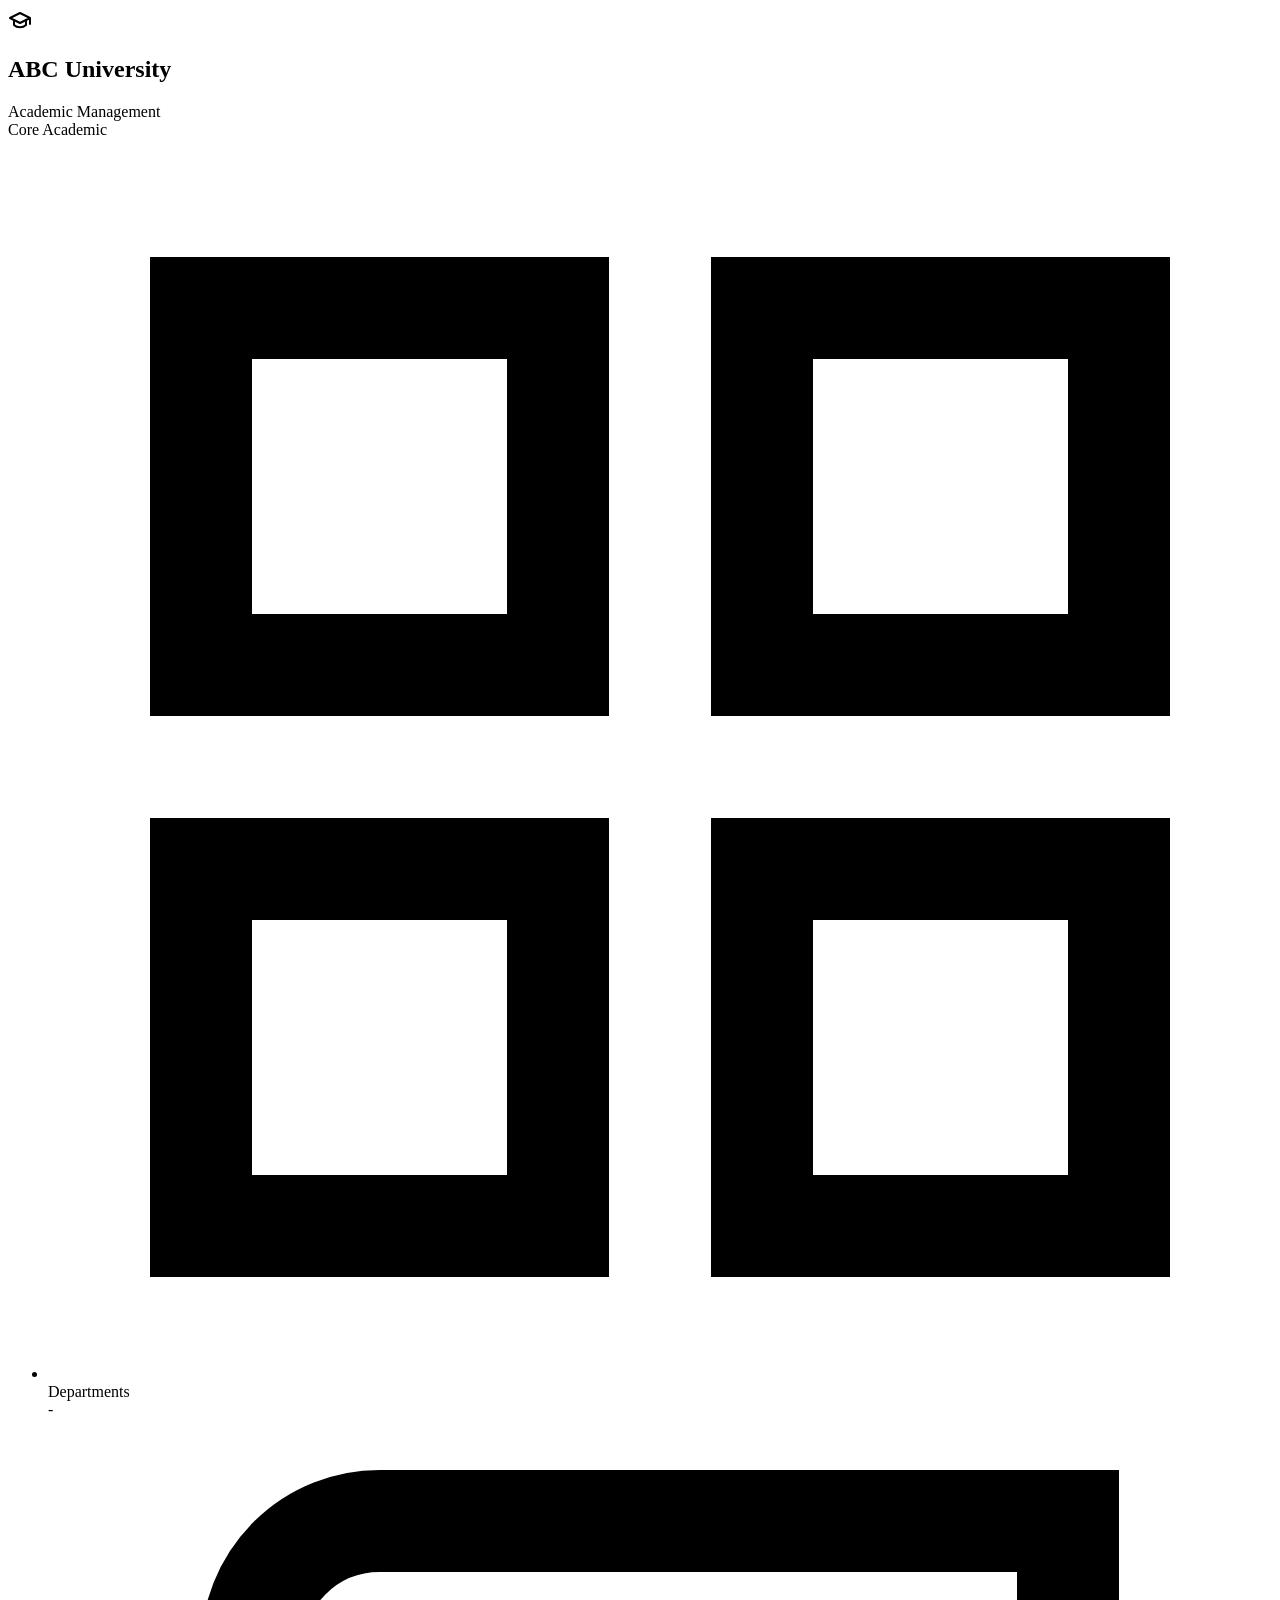
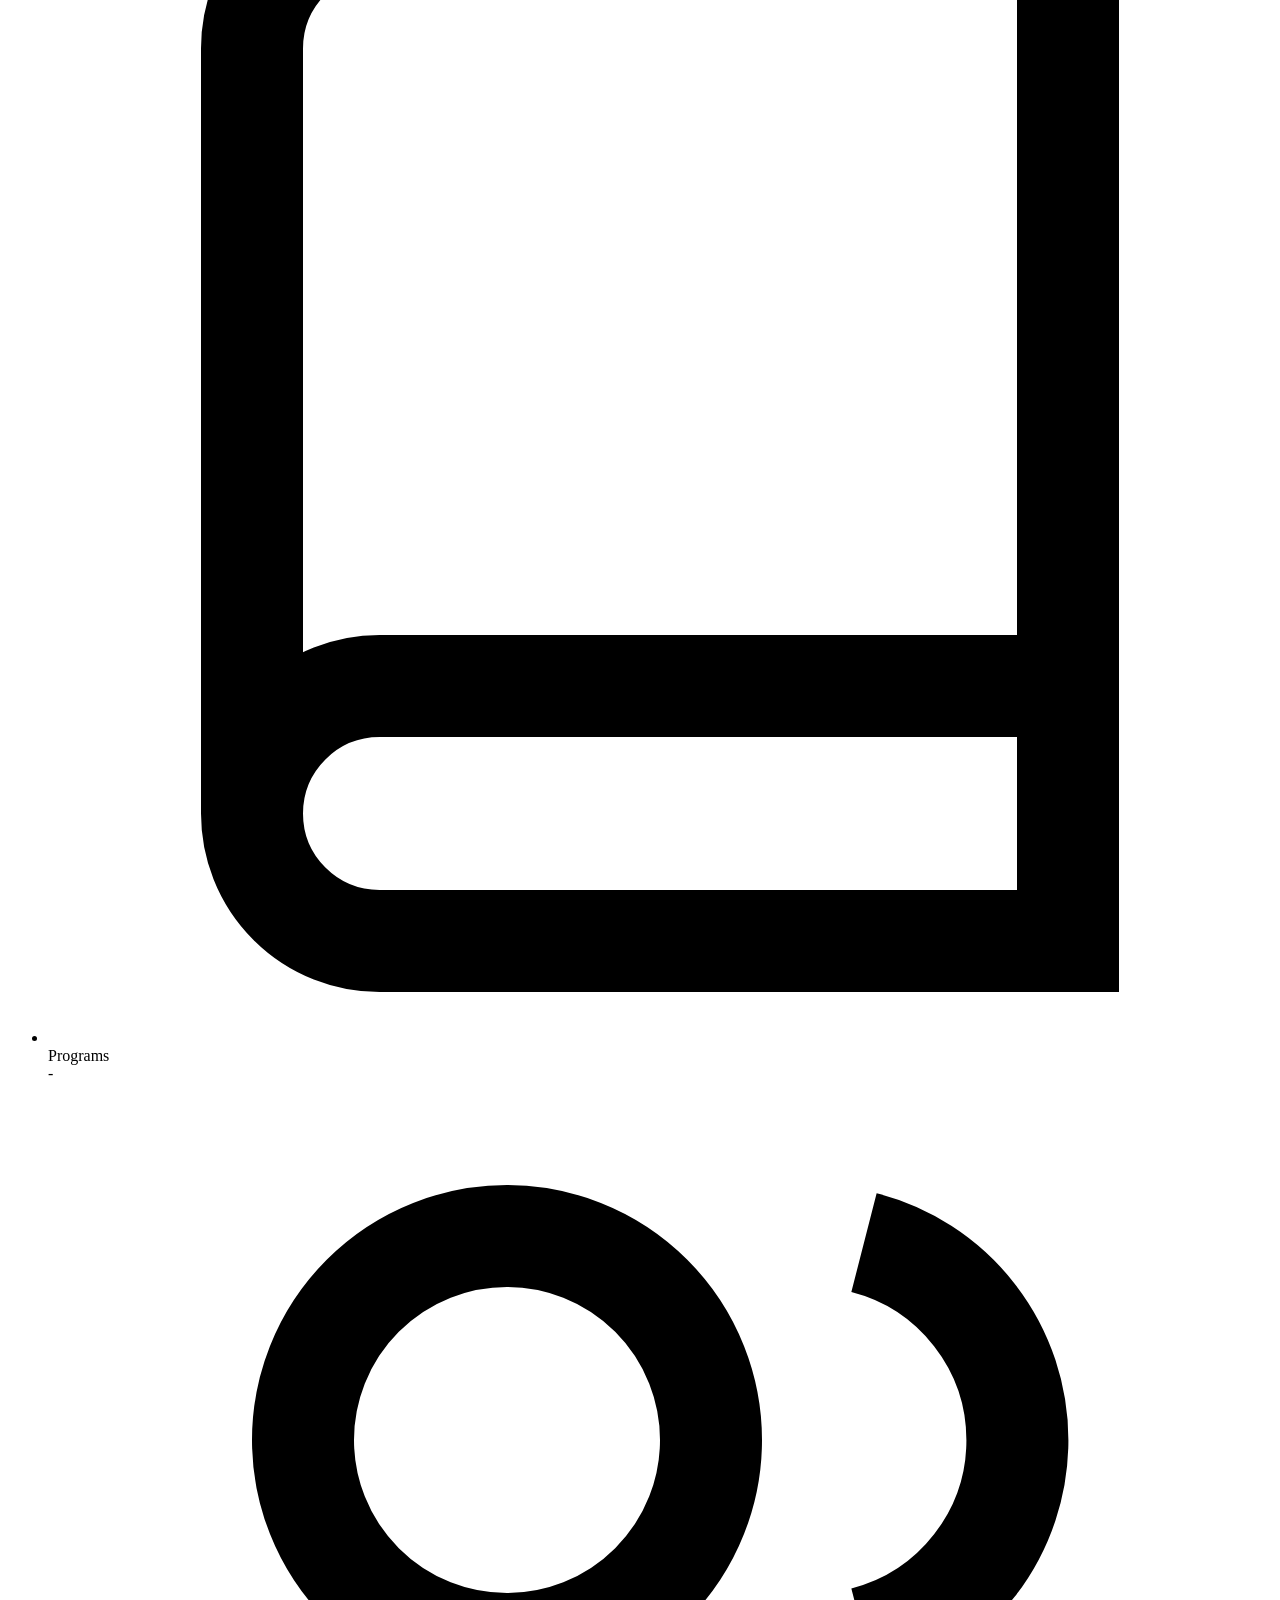
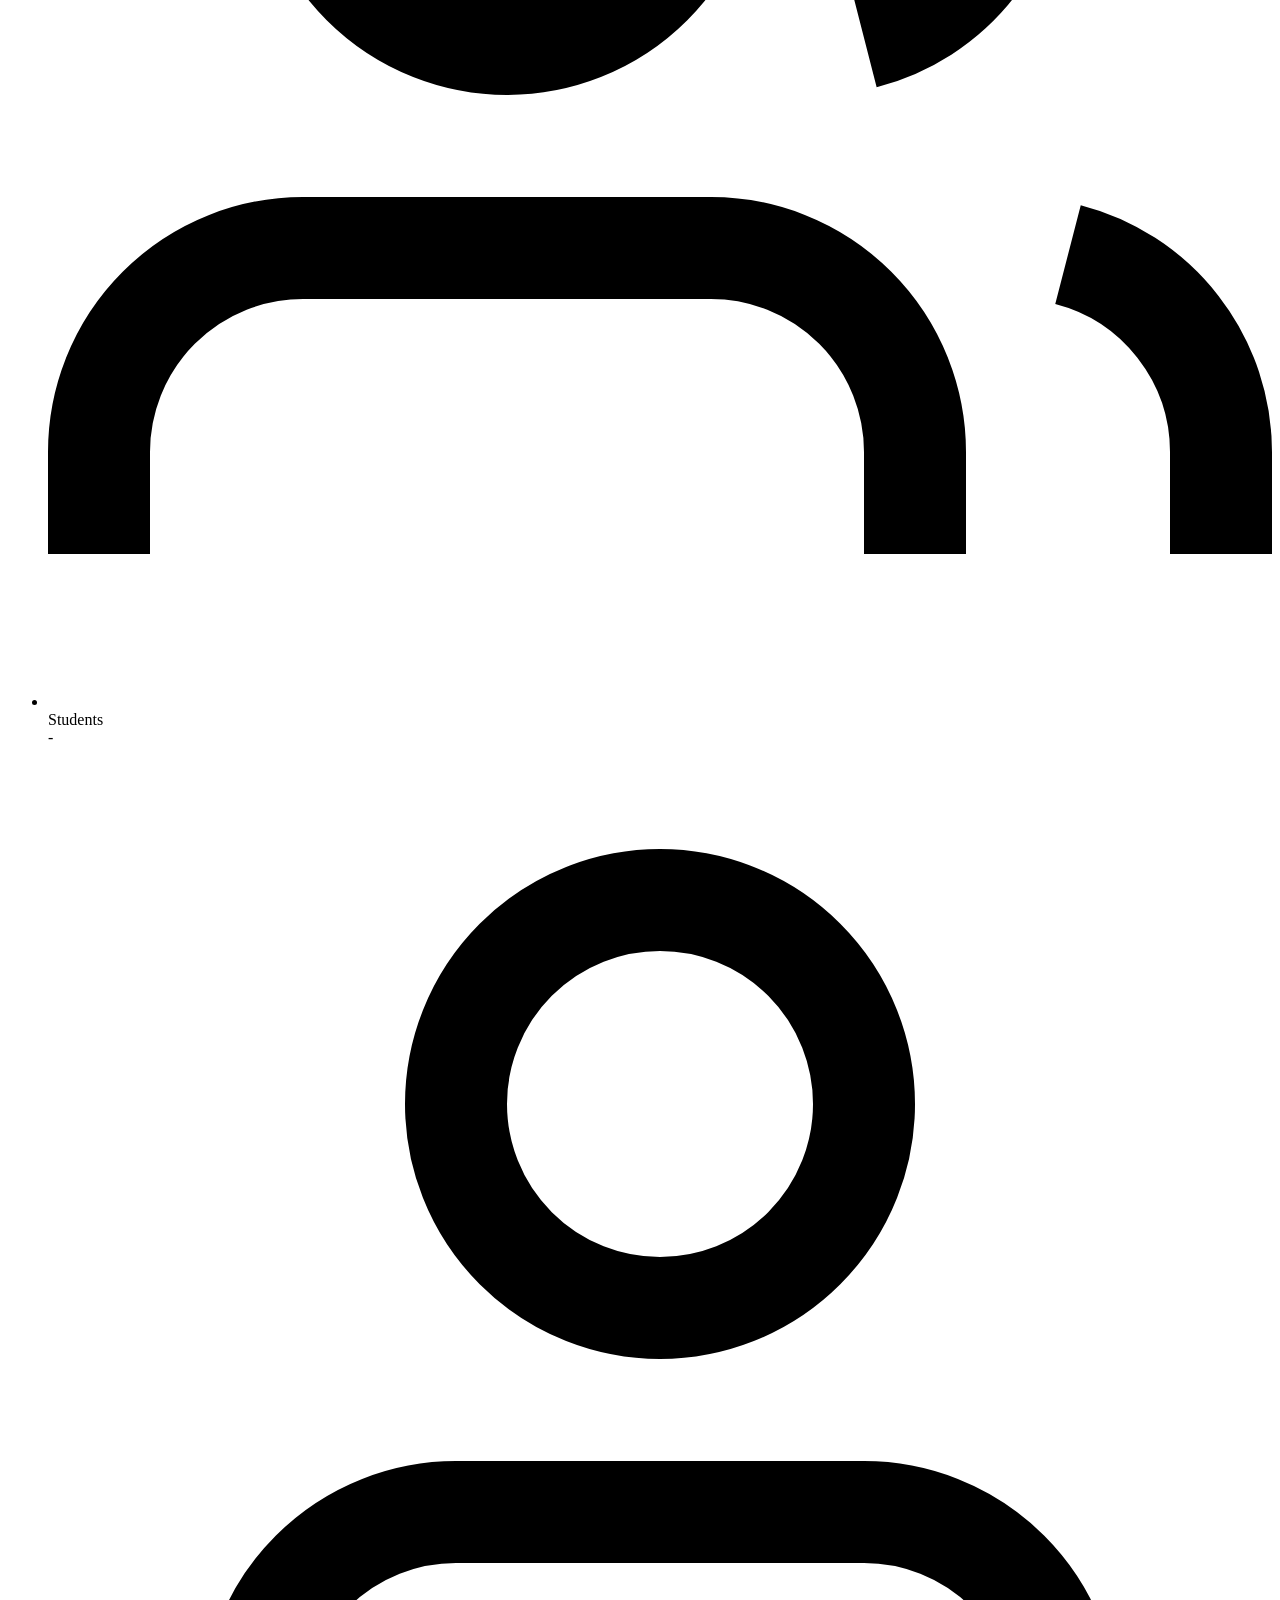
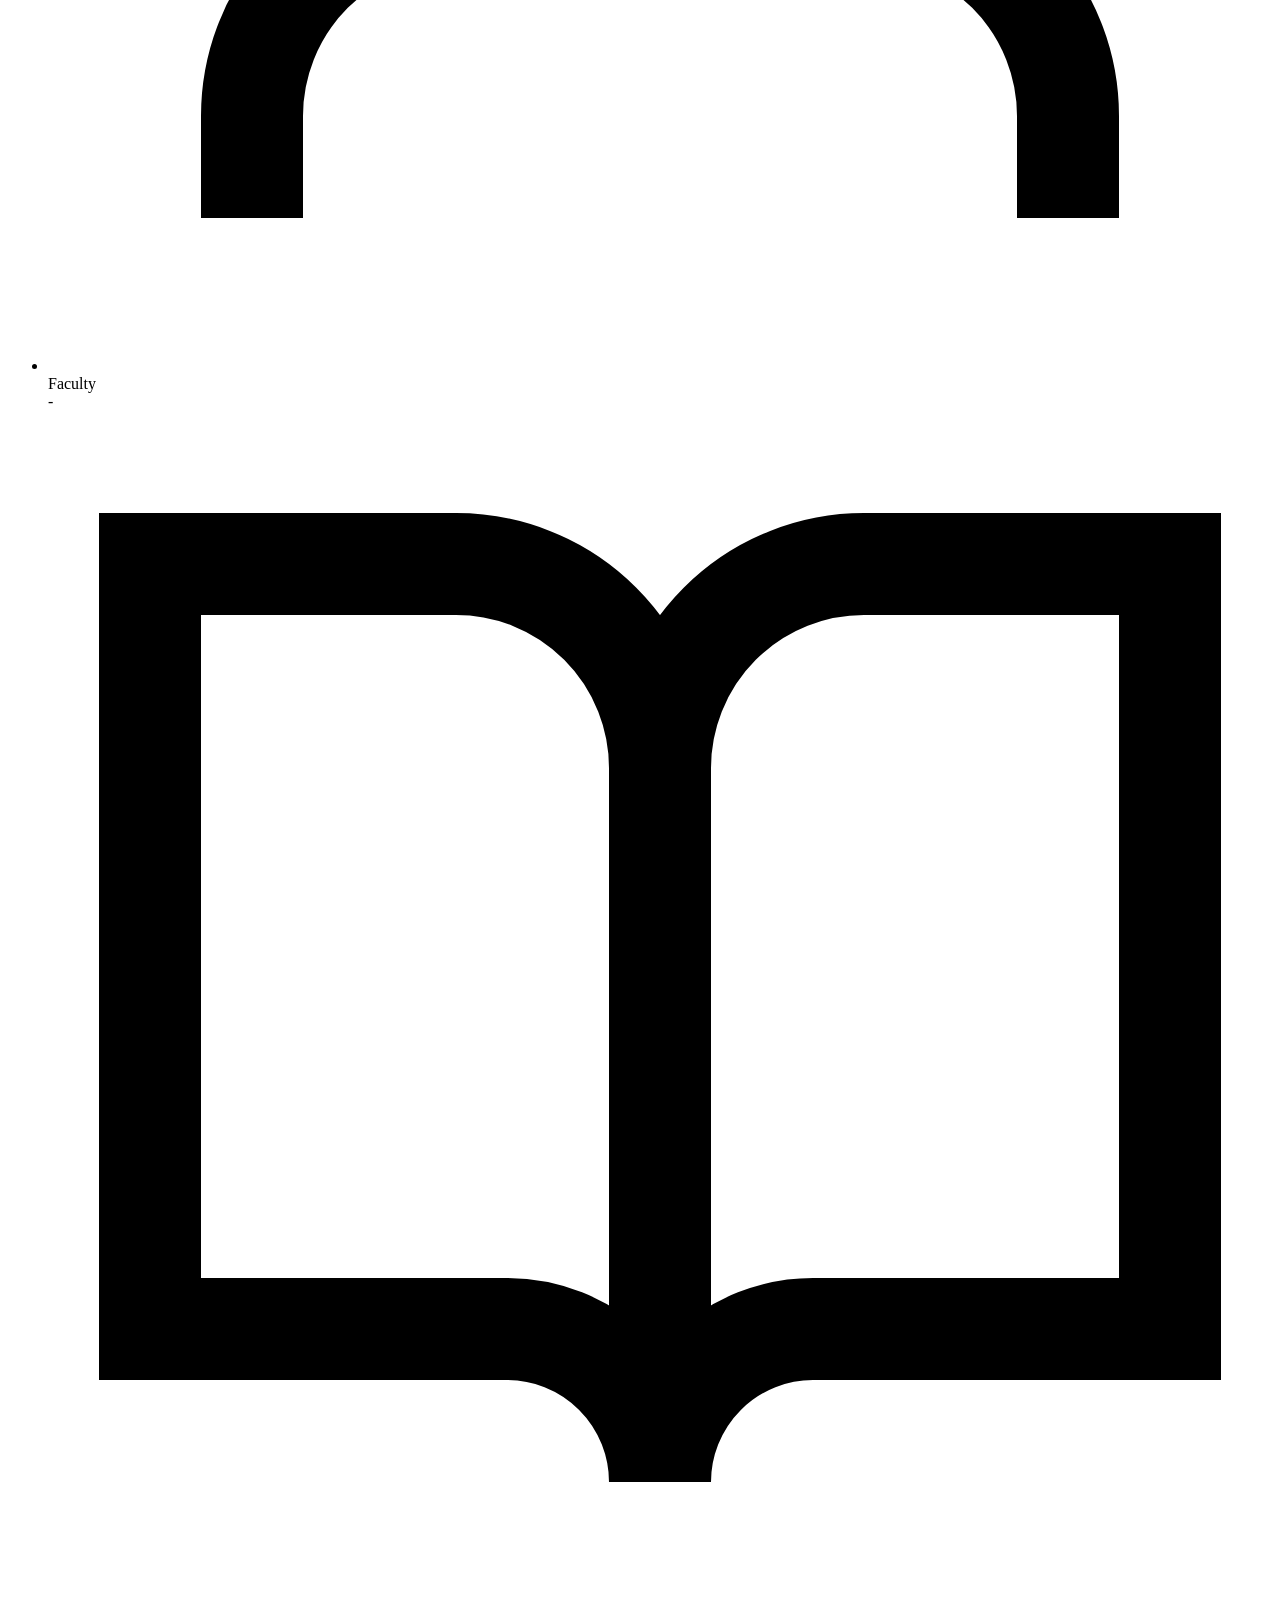
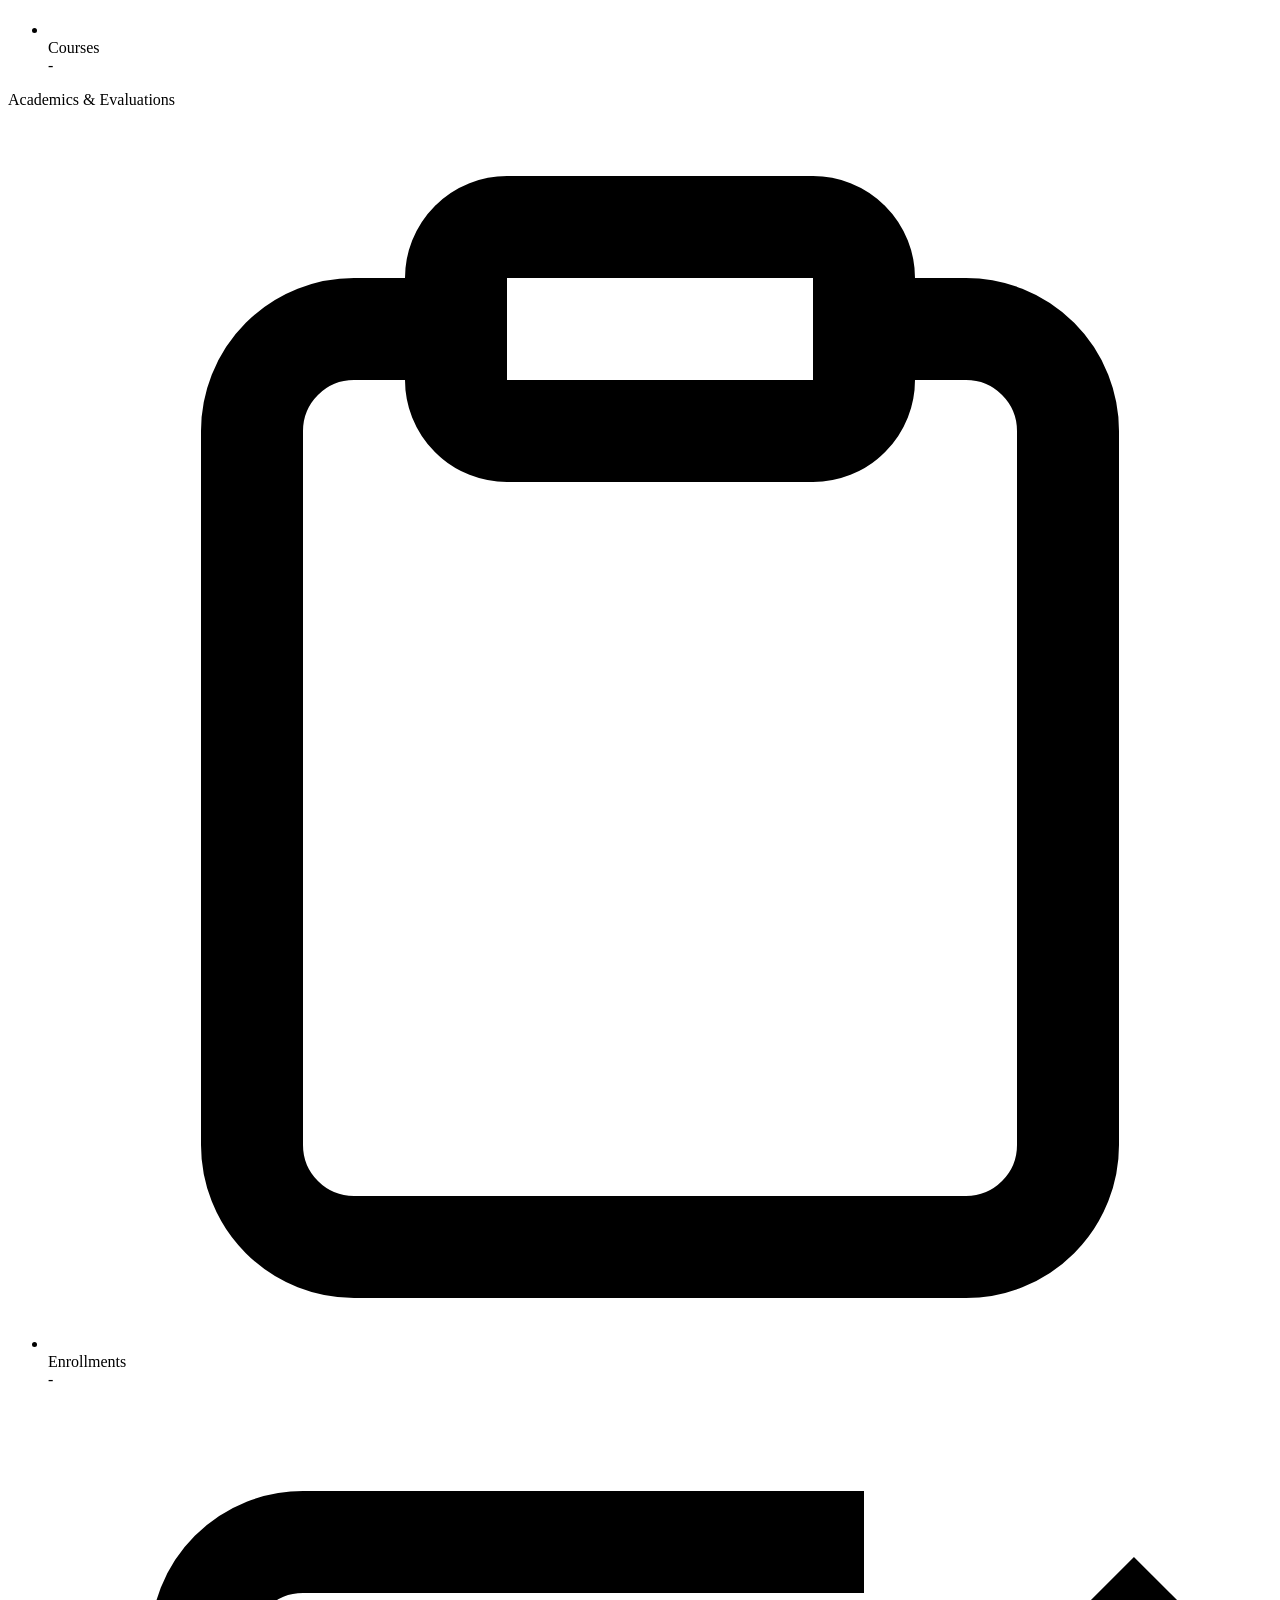
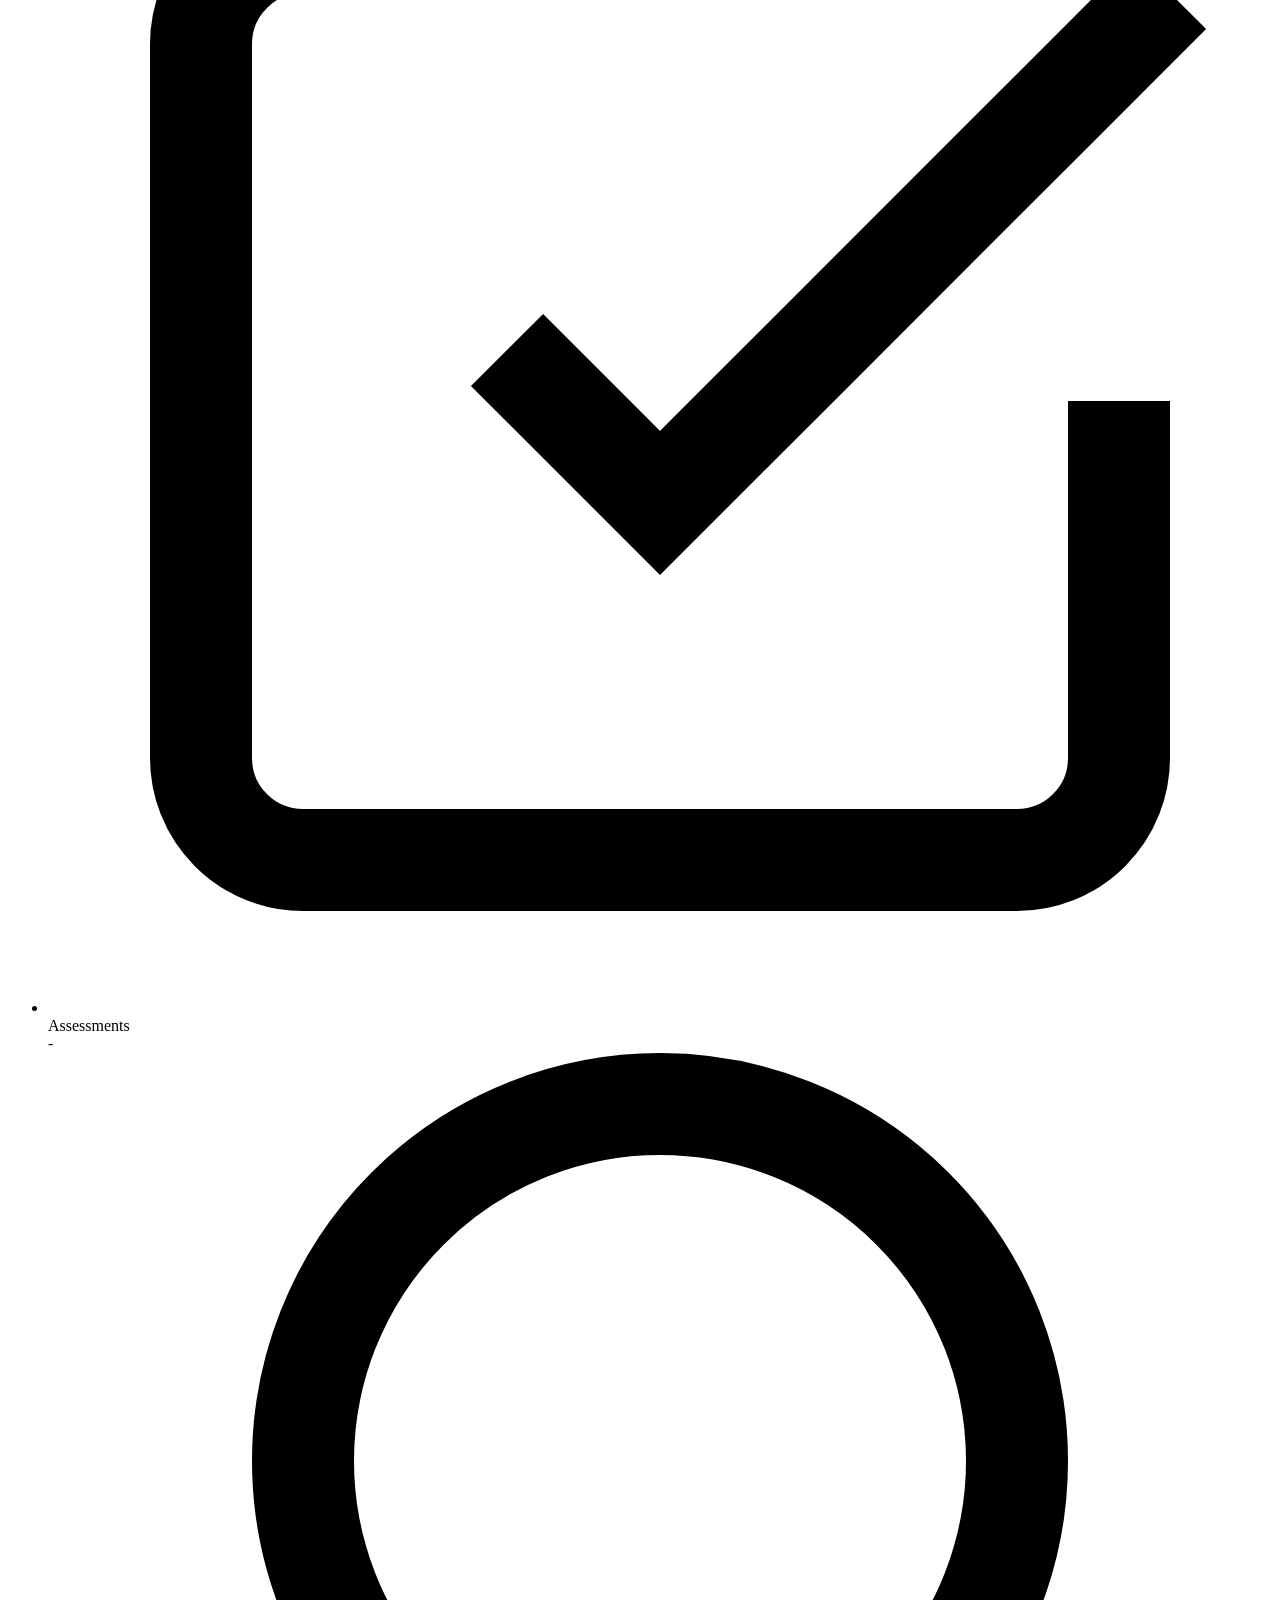
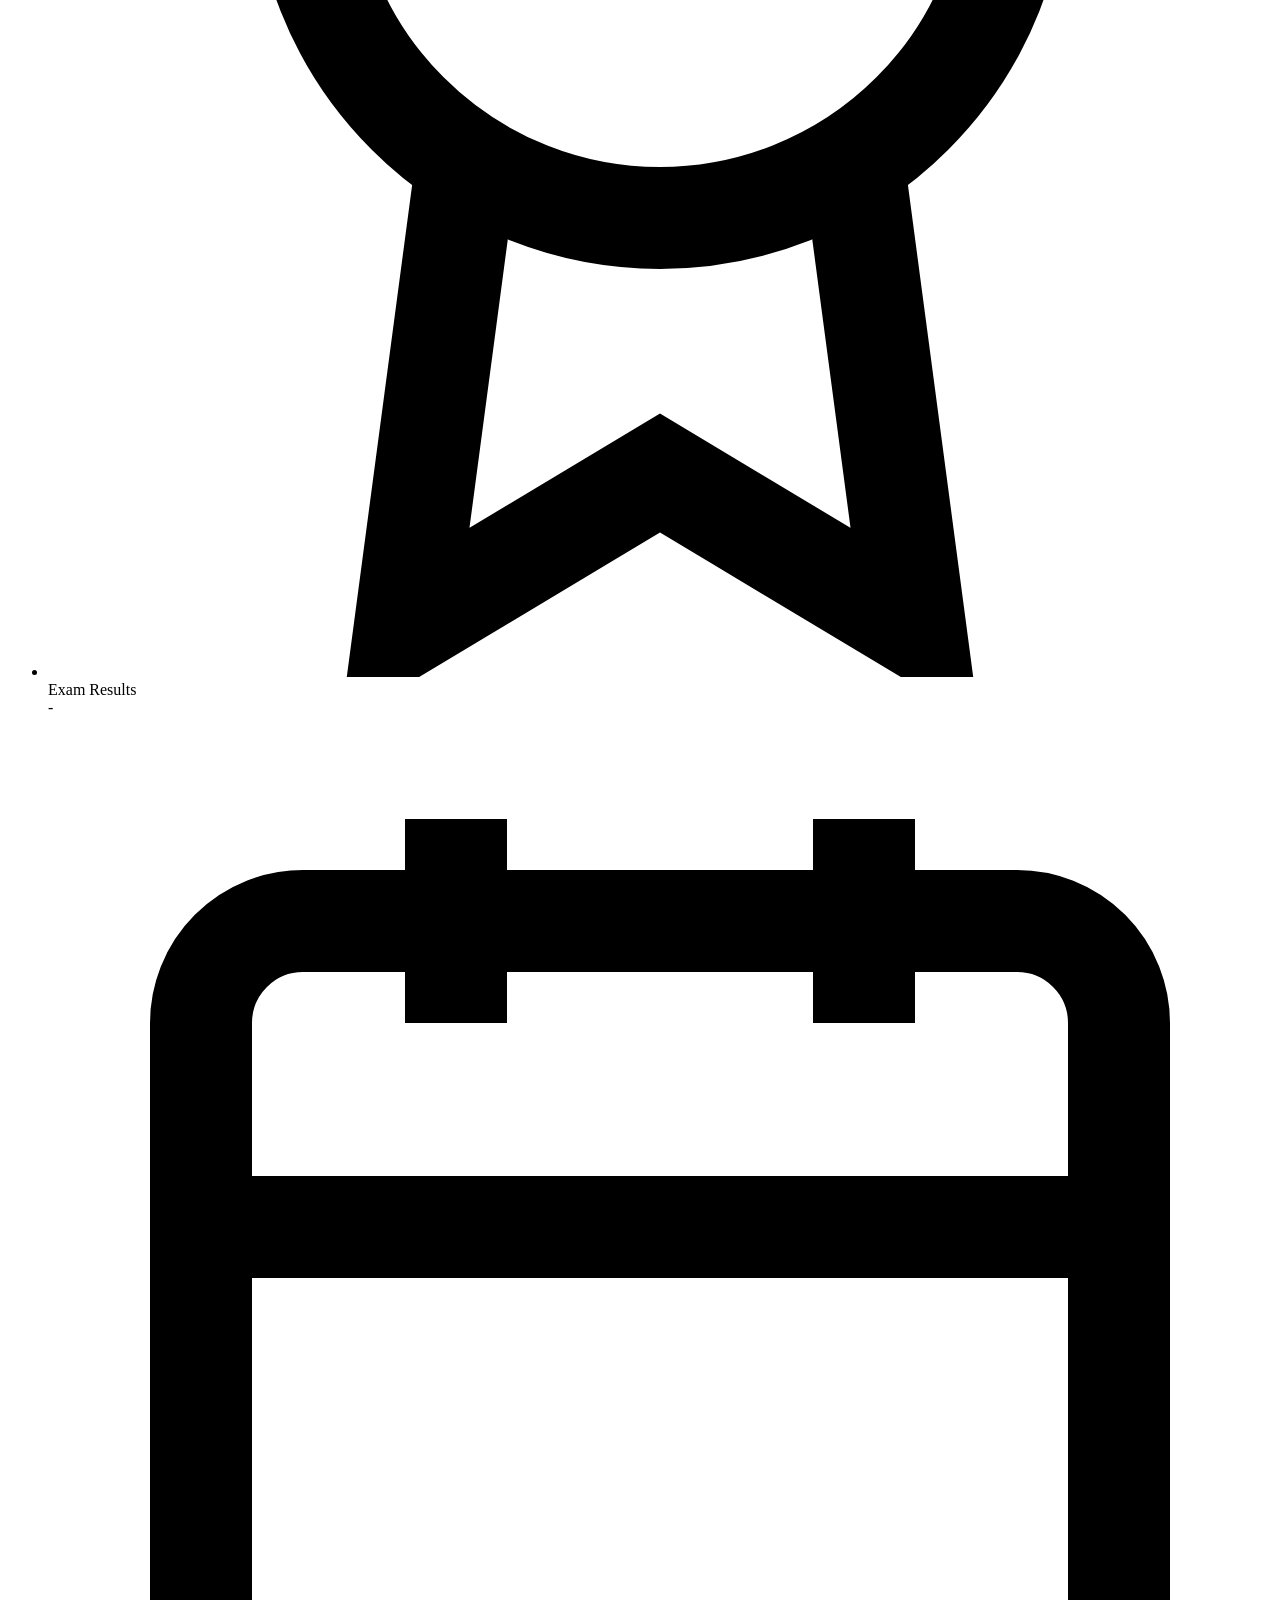
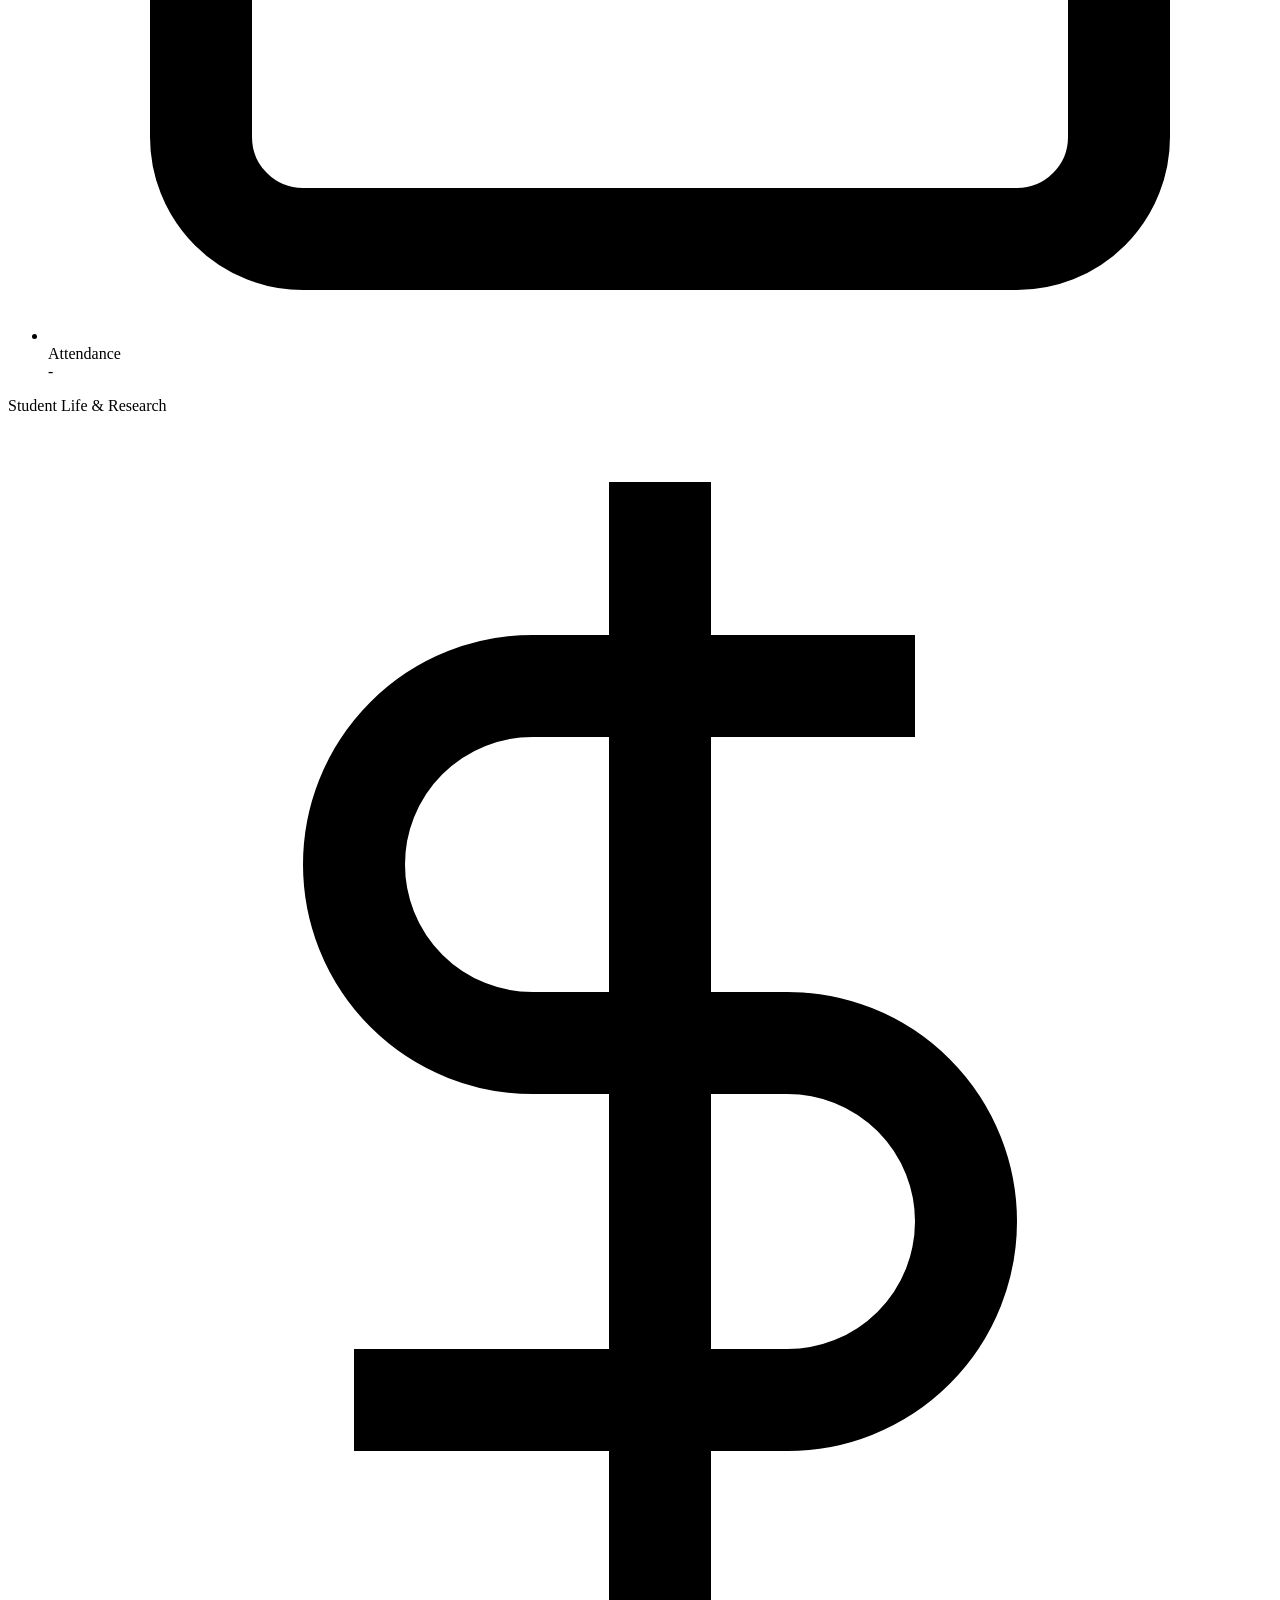
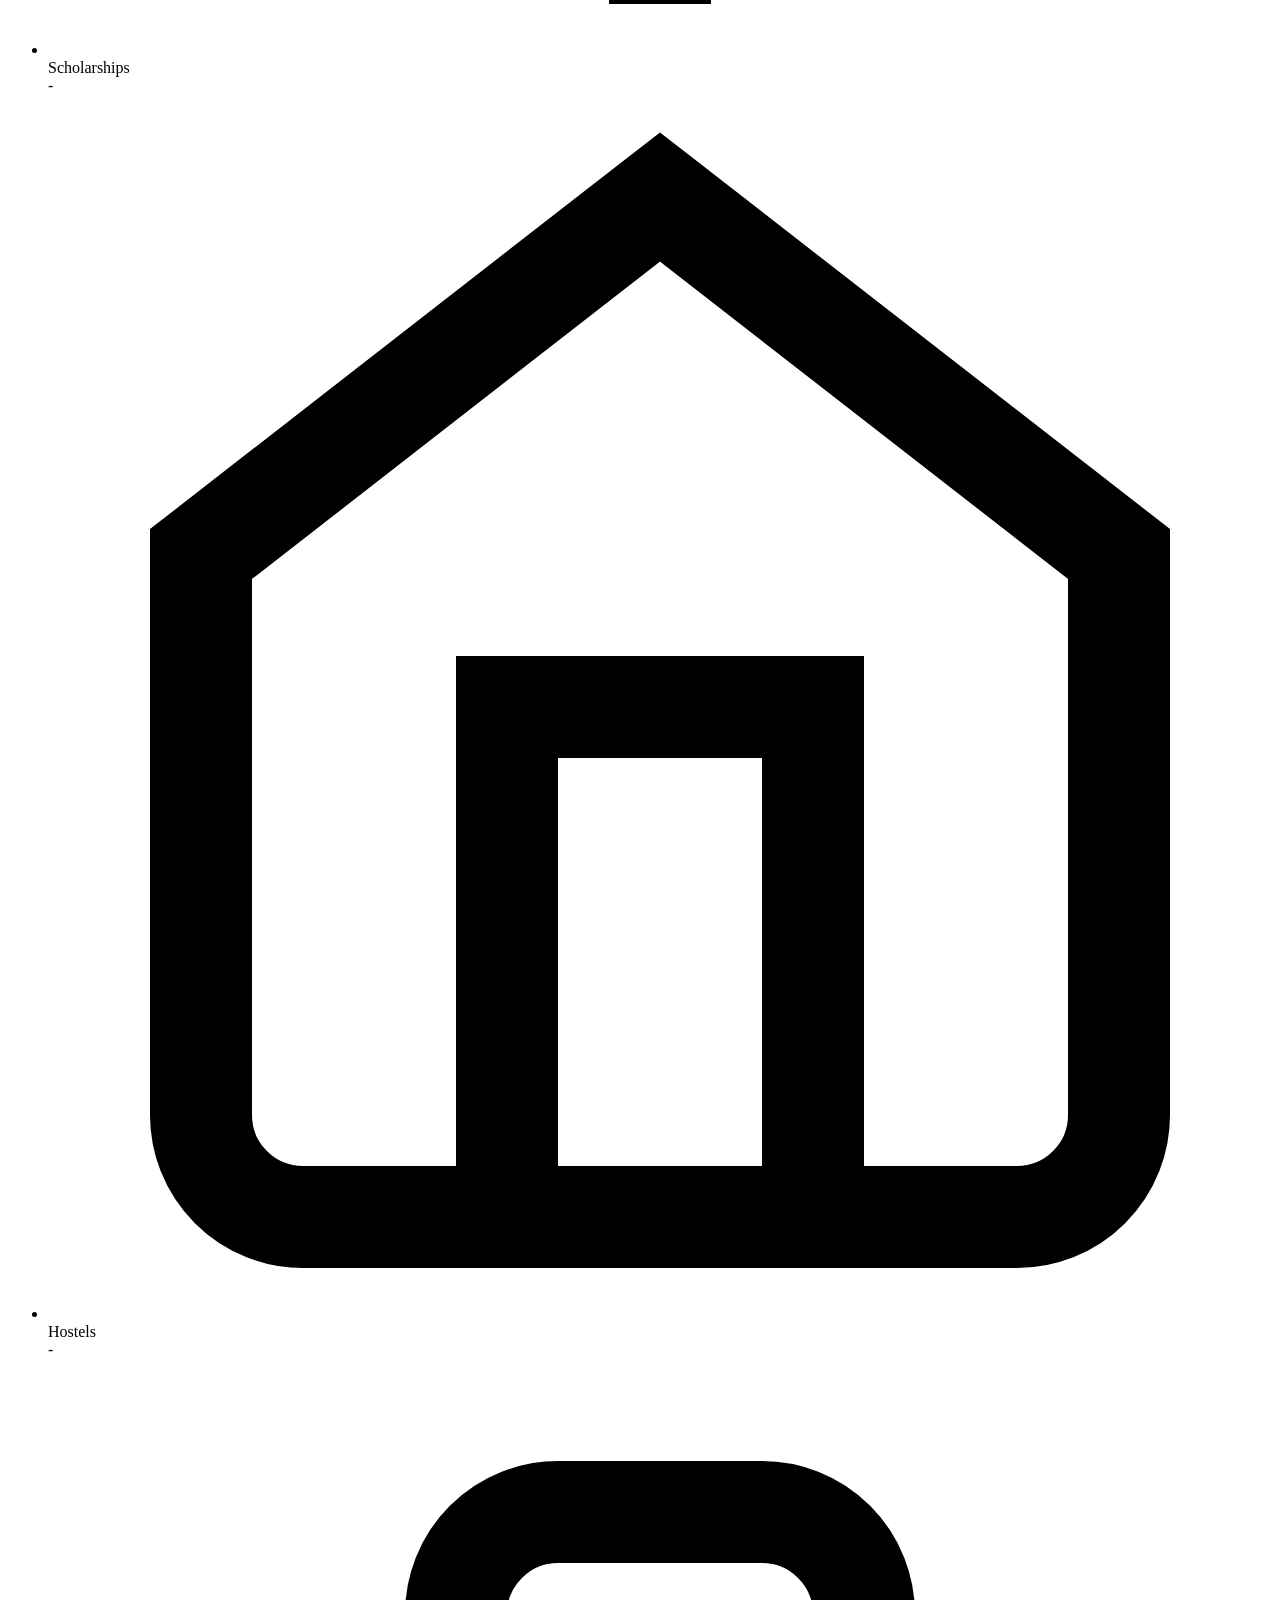
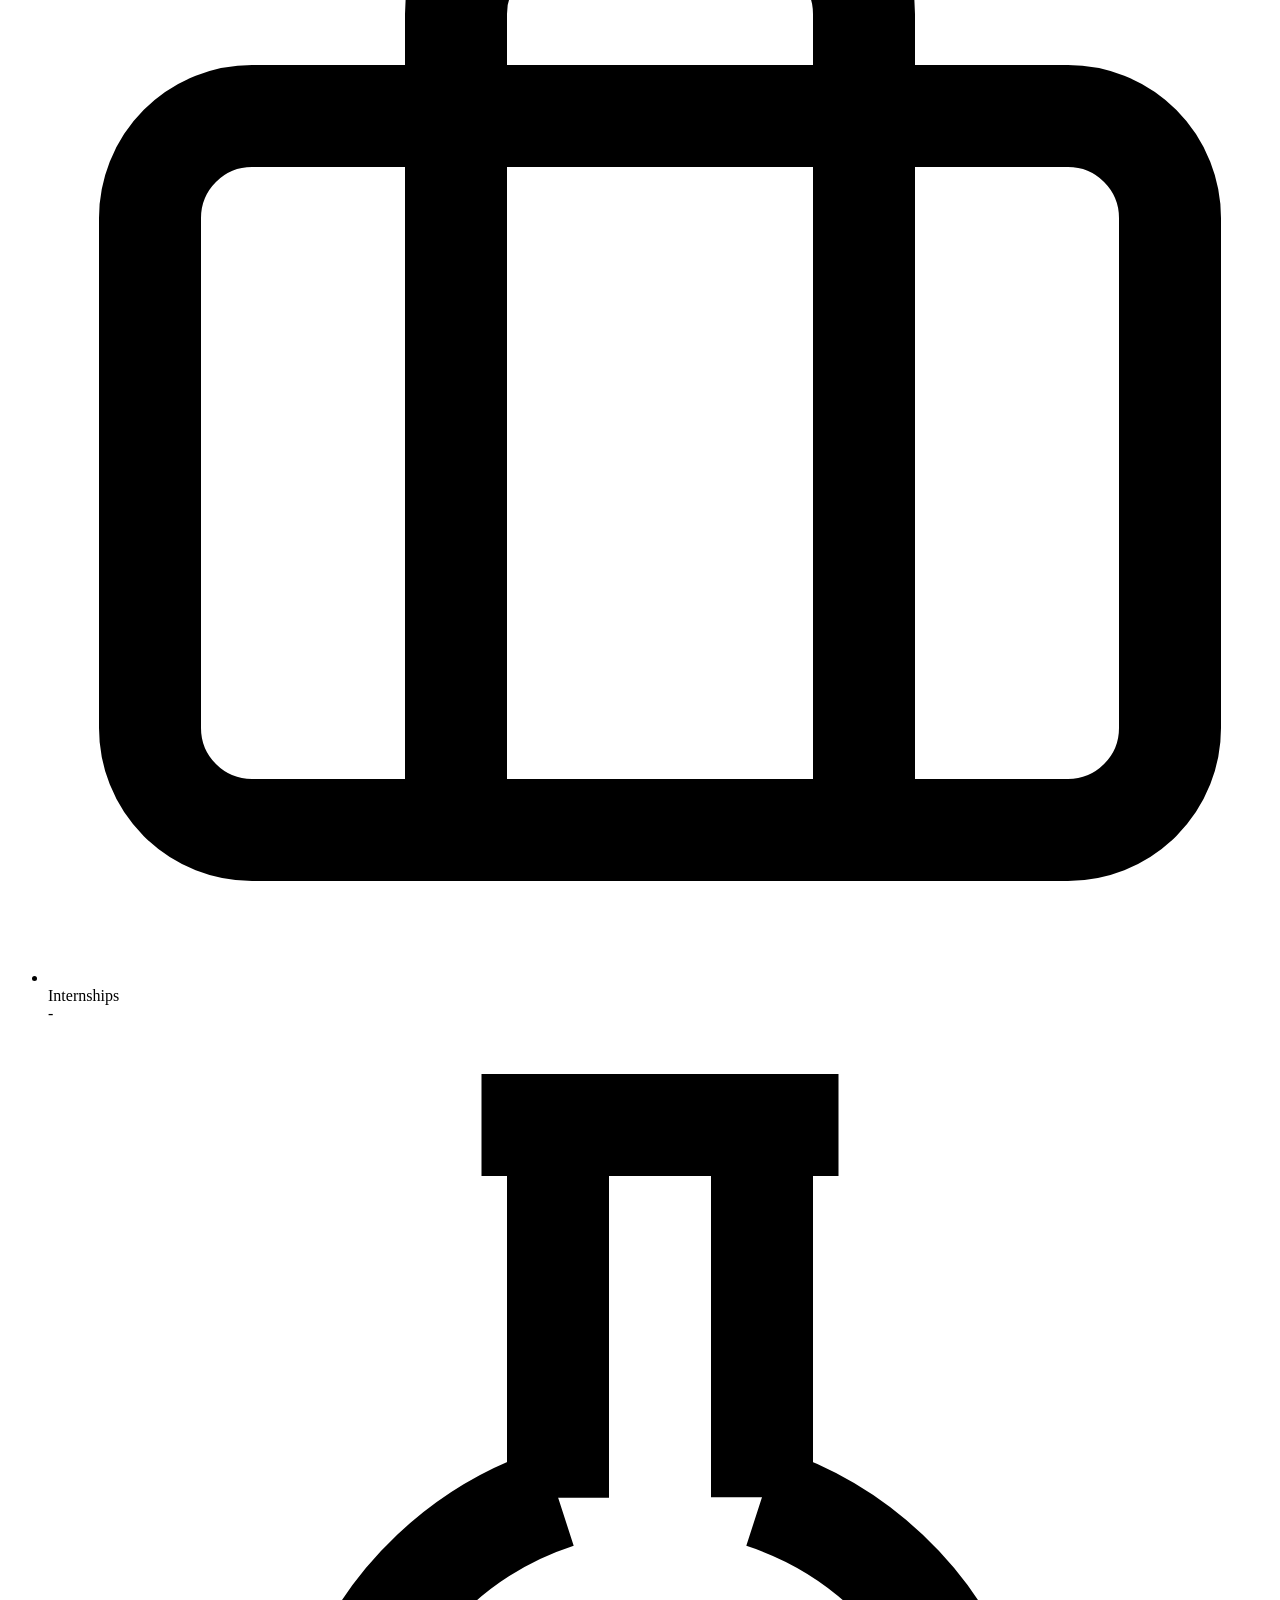
==== frontend/index.html @ 99a3aac5 "Initial Commit" ====
<!DOCTYPE html>
<html lang="en" data-theme="dark">
<head>
  <meta charset="UTF-8">
  <meta name="viewport" content="width=device-width, initial-scale=1.0">
  <meta name="description" content="ABC University Academic Management System - Comprehensive management system powered by FastAPI and DuckDB">
  <title>ABC University - Academic Management System</title>
  
  <!-- Modern Typography from Google Fonts -->
  <link rel="preconnect" href="https://fonts.googleapis.com">
  <link rel="preconnect" href="https://fonts.gstatic.com" crossorigin>
  <link href="https://fonts.googleapis.com/css2?family=Inter:wght@400;500;600;700&family=Outfit:wght@500;600;700;800&display=swap" rel="stylesheet">
  
  <link rel="stylesheet" href="/static/css/style.css">
</head>
<body>

  <div class="app-container">
    <!-- Sidebar Navigation -->
    <aside class="sidebar" id="sidebar">
      <div class="brand-section">
        <div class="brand-icon">
          <!-- Academic / Graduation Cap SVG Icon -->
          <svg viewBox="0 0 24 24" width="24" height="24" stroke="currentColor" stroke-width="2" fill="none" stroke-linecap="round" stroke-linejoin="round">
            <path d="M22 10v6M2 10l10-5 10 5-10 5z"/>
            <path d="M6 12v5c3 3 9 3 12 0v-5"/>
          </svg>
        </div>
        <div class="brand-info">
          <h1>ABC University</h1>
          <span>Academic Management</span>
        </div>
      </div>

      <nav class="sidebar-nav">
        <!-- Group 1: Core Academic Structure -->
        <div class="nav-group">
          <div class="nav-group-title">Core Academic</div>
          <ul class="nav-list">
            <li class="nav-item active" data-table="DEPARTMENT">
              <div class="nav-item-left">
                <svg viewBox="0 0 24 24" fill="none" stroke="currentColor" stroke-width="2"><rect x="3" y="3" width="7" height="7"/><rect x="14" y="3" width="7" height="7"/><rect x="14" y="14" width="7" height="7"/><rect x="3" y="14" width="7" height="7"/></svg>
                <span>Departments</span>
              </div>
              <span class="nav-badge" id="badge-DEPARTMENT">-</span>
            </li>
            <li class="nav-item" data-table="PROGRAM">
              <div class="nav-item-left">
                <svg viewBox="0 0 24 24" fill="none" stroke="currentColor" stroke-width="2"><path d="M4 19.5A2.5 2.5 0 0 1 6.5 17H20"/><path d="M6.5 2H20v20H6.5A2.5 2.5 0 0 1 4 19.5v-15A2.5 2.5 0 0 1 6.5 2z"/></svg>
                <span>Programs</span>
              </div>
              <span class="nav-badge" id="badge-PROGRAM">-</span>
            </li>
            <li class="nav-item" data-table="STUDENT">
              <div class="nav-item-left">
                <svg viewBox="0 0 24 24" fill="none" stroke="currentColor" stroke-width="2"><path d="M17 21v-2a4 4 0 0 0-4-4H5a4 4 0 0 0-4 4v2"/><circle cx="9" cy="7" r="4"/><path d="M23 21v-2a4 4 0 0 0-3-3.87"/><path d="M16 3.13a4 4 0 0 1 0 7.75"/></svg>
                <span>Students</span>
              </div>
              <span class="nav-badge" id="badge-STUDENT">-</span>
            </li>
            <li class="nav-item" data-table="FACULTY">
              <div class="nav-item-left">
                <svg viewBox="0 0 24 24" fill="none" stroke="currentColor" stroke-width="2"><path d="M20 21v-2a4 4 0 0 0-4-4H8a4 4 0 0 0-4 4v2"/><circle cx="12" cy="7" r="4"/></svg>
                <span>Faculty</span>
              </div>
              <span class="nav-badge" id="badge-FACULTY">-</span>
            </li>
            <li class="nav-item" data-table="COURSE">
              <div class="nav-item-left">
                <svg viewBox="0 0 24 24" fill="none" stroke="currentColor" stroke-width="2"><path d="M2 3h6a4 4 0 0 1 4 4v14a3 3 0 0 0-3-3H2z"/><path d="M22 3h-6a4 4 0 0 0-4 4v14a3 3 0 0 1 3-3h7z"/></svg>
                <span>Courses</span>
              </div>
              <span class="nav-badge" id="badge-COURSE">-</span>
            </li>
          </ul>
        </div>

        <!-- Group 2: Academics & Evaluations -->
        <div class="nav-group">
          <div class="nav-group-title">Academics & Evaluations</div>
          <ul class="nav-list">
            <li class="nav-item" data-table="ENROLLMENT">
              <div class="nav-item-left">
                <svg viewBox="0 0 24 24" fill="none" stroke="currentColor" stroke-width="2"><path d="M16 4h2a2 2 0 0 1 2 2v14a2 2 0 0 1-2 2H6a2 2 0 0 1-2-2V6a2 2 0 0 1 2-2h2"/><rect x="8" y="2" width="8" height="4" rx="1" ry="1"/></svg>
                <span>Enrollments</span>
              </div>
              <span class="nav-badge" id="badge-ENROLLMENT">-</span>
            </li>
            <li class="nav-item" data-table="ASSESSMENT">
              <div class="nav-item-left">
                <svg viewBox="0 0 24 24" fill="none" stroke="currentColor" stroke-width="2"><polyline points="9 11 12 14 22 4"/><path d="M21 12v7a2 2 0 0 1-2 2H5a2 2 0 0 1-2-2V5a2 2 0 0 1 2-2h11"/></svg>
                <span>Assessments</span>
              </div>
              <span class="nav-badge" id="badge-ASSESSMENT">-</span>
            </li>
            <li class="nav-item" data-table="EXAMINATION_RESULT">
              <div class="nav-item-left">
                <svg viewBox="0 0 24 24" fill="none" stroke="currentColor" stroke-width="2"><circle cx="12" cy="8" r="7"/><polyline points="8.21 13.89 7 23 12 20 17 23 15.79 13.88"/></svg>
                <span>Exam Results</span>
              </div>
              <span class="nav-badge" id="badge-EXAMINATION_RESULT">-</span>
            </li>
            <li class="nav-item" data-table="ATTENDANCE">
              <div class="nav-item-left">
                <svg viewBox="0 0 24 24" fill="none" stroke="currentColor" stroke-width="2"><rect x="3" y="4" width="18" height="18" rx="2" ry="2"/><line x1="16" y1="2" x2="16" y2="6"/><line x1="8" y1="2" x2="8" y2="6"/><line x1="3" y1="10" x2="21" y2="10"/></svg>
                <span>Attendance</span>
              </div>
              <span class="nav-badge" id="badge-ATTENDANCE">-</span>
            </li>
          </ul>
        </div>

        <!-- Group 3: Student Life & Research -->
        <div class="nav-group">
          <div class="nav-group-title">Student Life & Research</div>
          <ul class="nav-list">
            <li class="nav-item" data-table="SCHOLARSHIP">
              <div class="nav-item-left">
                <svg viewBox="0 0 24 24" fill="none" stroke="currentColor" stroke-width="2"><line x1="12" y1="1" x2="12" y2="23"/><path d="M17 5H9.5a3.5 3.5 0 0 0 0 7h5a3.5 3.5 0 0 1 0 7H6"/></svg>
                <span>Scholarships</span>
              </div>
              <span class="nav-badge" id="badge-SCHOLARSHIP">-</span>
            </li>
            <li class="nav-item" data-table="HOSTEL">
              <div class="nav-item-left">
                <svg viewBox="0 0 24 24" fill="none" stroke="currentColor" stroke-width="2"><path d="M3 9l9-7 9 7v11a2 2 0 0 1-2 2H5a2 2 0 0 1-2-2z"/><polyline points="9 22 9 12 15 12 15 22"/></svg>
                <span>Hostels</span>
              </div>
              <span class="nav-badge" id="badge-HOSTEL">-</span>
            </li>
            <li class="nav-item" data-table="INTERNSHIP">
              <div class="nav-item-left">
                <svg viewBox="0 0 24 24" fill="none" stroke="currentColor" stroke-width="2"><rect x="2" y="7" width="20" height="14" rx="2" ry="2"/><path d="M16 21V5a2 2 0 0 0-2-2h-4a2 2 0 0 0-2 2v16"/></svg>
                <span>Internships</span>
              </div>
              <span class="nav-badge" id="badge-INTERNSHIP">-</span>
            </li>
            <li class="nav-item" data-table="RESEARCH_PROJECT">
              <div class="nav-item-left">
                <svg viewBox="0 0 24 24" fill="none" stroke="currentColor" stroke-width="2"><path d="M10 2v7.31"/><path d="M14 9.3V1.99"/><path d="M8.5 2h7"/><path d="M14 9.3a6.5 6.5 0 1 1-4 0"/></svg>
                <span>Research Projects</span>
              </div>
              <span class="nav-badge" id="badge-RESEARCH_PROJECT">-</span>
            </li>
          </ul>
        </div>
      </nav>

      <div class="sidebar-footer">
        <div class="db-status">
          <span class="status-dot"></span>
          <span>DuckDB Persistent</span>
        </div>
        <span>13 Tables</span>
      </div>
    </aside>

    <!-- Main Wrapper -->
    <main class="main-wrapper">
      <!-- Top Header -->
      <header class="top-header">
        <div class="header-left">
          <button class="mobile-menu-btn" id="mobile-menu-toggle" aria-label="Toggle Navigation">
            <svg viewBox="0 0 24 24" width="24" height="24" stroke="currentColor" stroke-width="2" fill="none"><line x1="3" y1="12" x2="21" y2="12"/><line x1="3" y1="6" x2="21" y2="6"/><line x1="3" y1="18" x2="21" y2="18"/></svg>
          </button>
          <div>
            <h2 class="current-table-title" id="current-table-title">Departments</h2>
          </div>
        </div>

        <div class="header-actions">
          <button class="btn btn-secondary btn-sm" id="btn-recalculate-perf" title="Recalculate Student Academic Performance from Examination Results">
            <svg viewBox="0 0 24 24" width="16" height="16" stroke="currentColor" stroke-width="2" fill="none"><path d="M23 4v6h-6"/><path d="M20.49 15a9 9 0 1 1-2.12-9.36L23 10"/></svg>
            <span>Recalculate Performance</span>
          </button>
          <button class="btn-icon" id="theme-toggle" title="Toggle Dark/Light Mode">
            <svg id="theme-icon" viewBox="0 0 24 24" width="18" height="18" stroke="currentColor" stroke-width="2" fill="none"><circle cx="12" cy="12" r="5"/><line x1="12" y1="1" x2="12" y2="3"/><line x1="12" y1="21" x2="12" y2="23"/><line x1="4.22" y1="4.22" x2="5.64" y2="5.64"/><line x1="18.36" y1="18.36" x2="19.78" y2="19.78"/><line x1="1" y1="12" x2="3" y2="12"/><line x1="21" y1="12" x2="23" y2="12"/><line x1="4.22" y1="19.78" x2="5.64" y2="18.36"/><line x1="18.36" y1="5.64" x2="19.78" y2="4.22"/></svg>
          </button>
        </div>
      </header>

      <!-- Content Body -->
      <section class="content-body">
        <div class="table-card">
          <!-- Toolbar -->
          <div class="table-toolbar">
            <div class="search-box">
              <svg class="search-icon" viewBox="0 0 24 24" fill="none" stroke="currentColor" stroke-width="2"><circle cx="11" cy="11" r="8"/><line x1="21" y1="21" x2="16.65" y2="16.65"/></svg>
              <input type="text" id="table-search" class="search-input" placeholder="Search records...">
            </div>

            <div class="table-actions">
              <button class="btn btn-secondary btn-sm" id="btn-refresh-table" title="Refresh current table">
                <svg viewBox="0 0 24 24" width="15" height="15" stroke="currentColor" stroke-width="2" fill="none"><path d="M23 4v6h-6"/><path d="M1 20v-6h6"/><path d="M3.51 9a9 9 0 0 1 14.85-3.36L23 10M1 14l4.64 4.36A9 9 0 0 0 20.49 15"/></svg>
                <span>Refresh</span>
              </button>
              <button class="btn btn-primary btn-sm" id="btn-add-record">
                <svg viewBox="0 0 24 24" width="16" height="16" stroke="currentColor" stroke-width="2" fill="none"><line x1="12" y1="5" x2="12" y2="19"/><line x1="5" y1="12" x2="19" y2="12"/></svg>
                <span id="add-record-btn-text">Add Department</span>
              </button>
            </div>
          </div>

          <!-- Table Content -->
          <div class="table-responsive">
            <table class="data-table" id="data-table">
              <thead id="table-head">
                <!-- Dynamically populated -->
              </thead>
              <tbody id="table-body">
                <!-- Dynamically populated -->
              </tbody>
            </table>
          </div>

          <!-- Empty State -->
          <div class="empty-state" id="empty-state" style="display: none;">
            <svg viewBox="0 0 24 24" fill="none" stroke="currentColor" stroke-width="1.5"><circle cx="11" cy="11" r="8"/><line x1="21" y1="21" x2="16.65" y2="16.65"/></svg>
            <h3>No records found</h3>
            <p>Try refining your search or add a new record to this table.</p>
          </div>

          <!-- Table Footer -->
          <div class="table-footer">
            <span id="table-count-label">Showing 0 records</span>
            <span id="table-pk-info"></span>
          </div>
        </div>
      </section>
    </main>
  </div>

  <!-- Add / Edit Modal -->
  <div class="modal-overlay" id="form-modal" role="dialog" aria-modal="true">
    <div class="modal-card">
      <div class="modal-header">
        <h2 id="modal-title">Add Record</h2>
        <button class="modal-close-btn" id="modal-close-btn" aria-label="Close modal">
          <svg viewBox="0 0 24 24" width="20" height="20" stroke="currentColor" stroke-width="2" fill="none"><line x1="18" y1="6" x2="6" y2="18"/><line x1="6" y1="6" x2="18" y2="18"/></svg>
        </button>
      </div>
      <form id="record-form">
        <div class="modal-body">
          <div class="form-grid" id="form-fields-container">
            <!-- Dynamically populated based on table schema -->
          </div>
        </div>
        <div class="modal-footer">
          <button type="button" class="btn btn-secondary" id="modal-cancel-btn">Cancel</button>
          <button type="submit" class="btn btn-primary" id="modal-submit-btn">Save Record</button>
        </div>
      </form>
    </div>
  </div>

  <!-- Delete Confirmation Modal -->
  <div class="modal-overlay" id="delete-modal" role="dialog" aria-modal="true">
    <div class="modal-card" style="max-width: 440px;">
      <div class="modal-header">
        <h2>Confirm Deletion</h2>
        <button class="modal-close-btn" id="delete-close-btn" aria-label="Close modal">
          <svg viewBox="0 0 24 24" width="20" height="20" stroke="currentColor" stroke-width="2" fill="none"><line x1="18" y1="6" x2="6" y2="18"/><line x1="6" y1="6" x2="18" y2="18"/></svg>
        </button>
      </div>
      <div class="modal-body">
        <p style="color: var(--text-secondary); font-size: 0.95rem; margin-bottom: 12px;">
          Are you sure you want to delete this record?
        </p>
        <div style="background-color: var(--bg-surface); padding: 12px 16px; border-radius: var(--radius-sm); border: 1px solid var(--border-color); font-size: 0.875rem;">
          <div id="delete-record-details" style="font-weight: 600; color: var(--text-primary);"></div>
        </div>
        <p style="color: var(--text-muted); font-size: 0.78rem; margin-top: 12px;">
          Note: This action will be rejected if other tables have foreign key references to this record.
        </p>
      </div>
      <div class="modal-footer">
        <button type="button" class="btn btn-secondary" id="delete-cancel-btn">Cancel</button>
        <button type="button" class="btn btn-danger" id="delete-confirm-btn">Delete Record</button>
      </div>
    </div>
  </div>

  <!-- Toast Notification Container -->
  <div class="toast-container" id="toast-container"></div>

  <!-- Application Logic -->
  <script src="/static/js/app.js"></script>
</body>
</html>
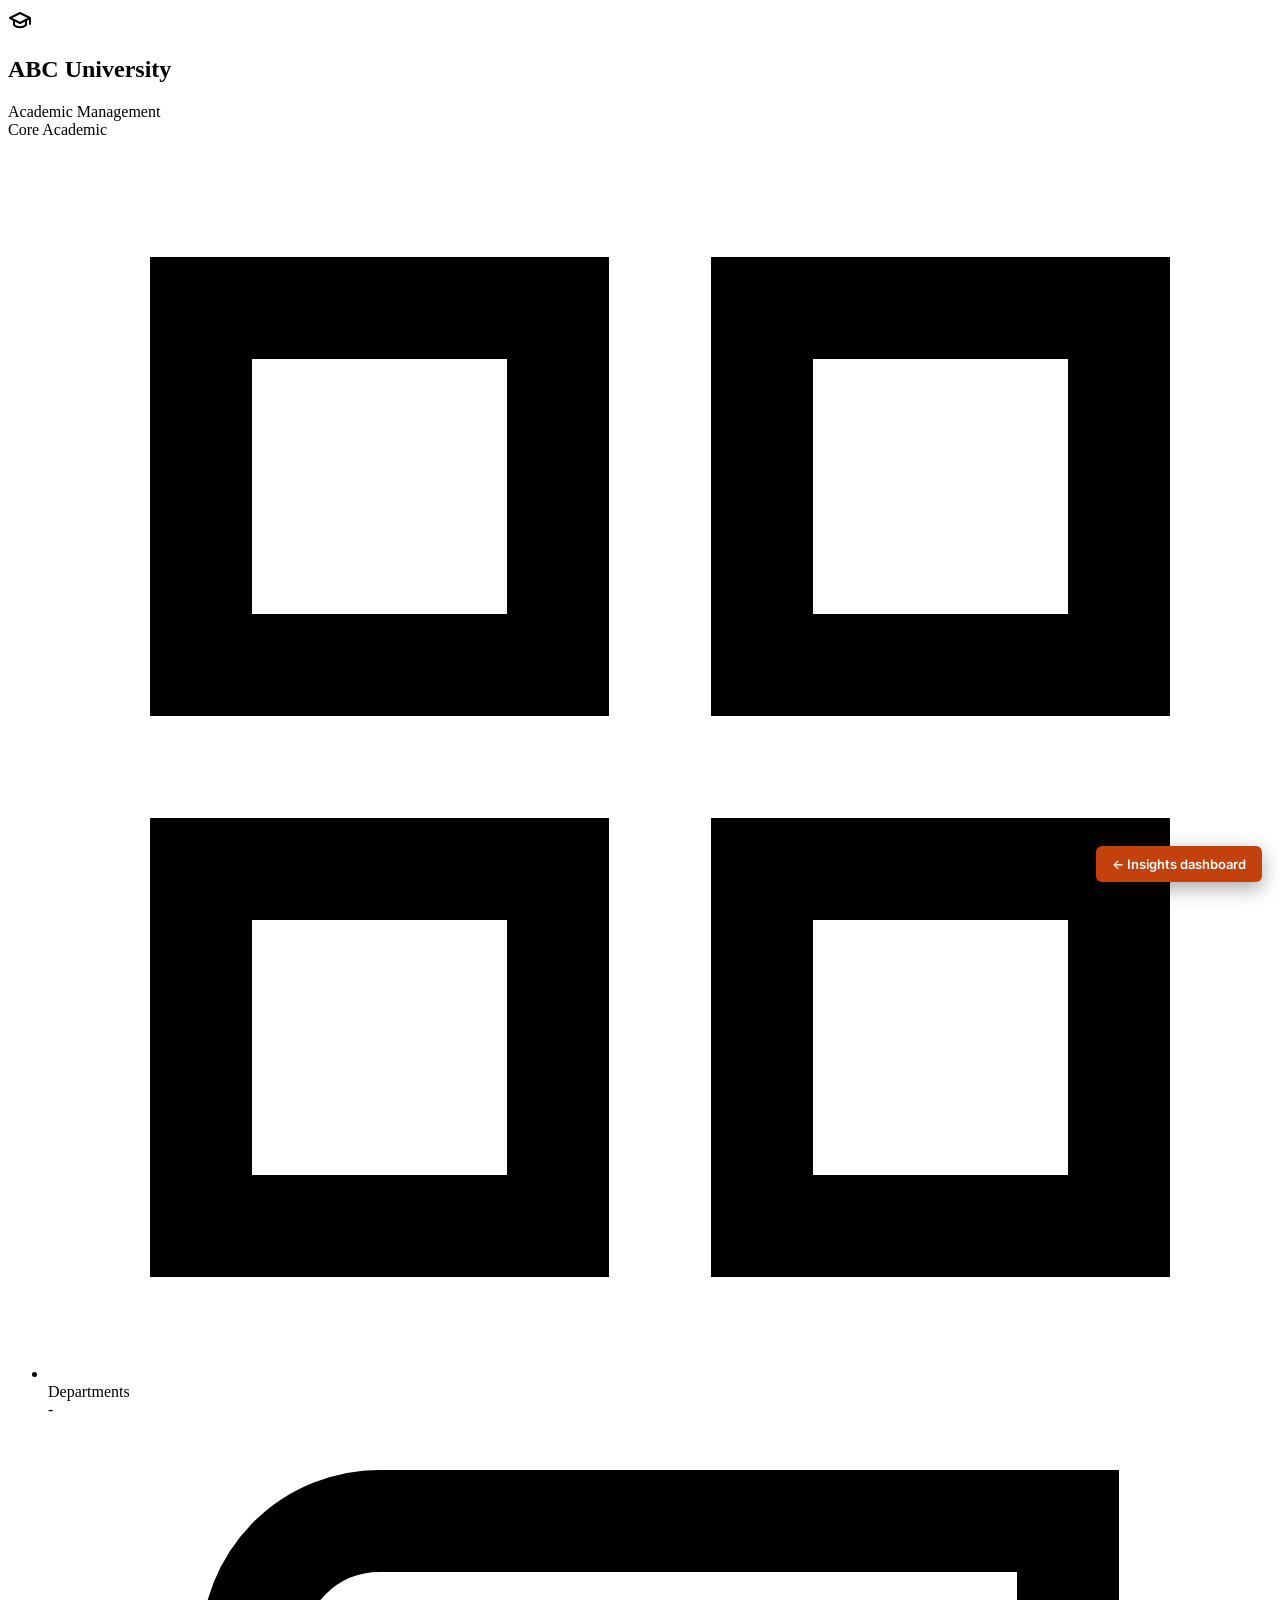
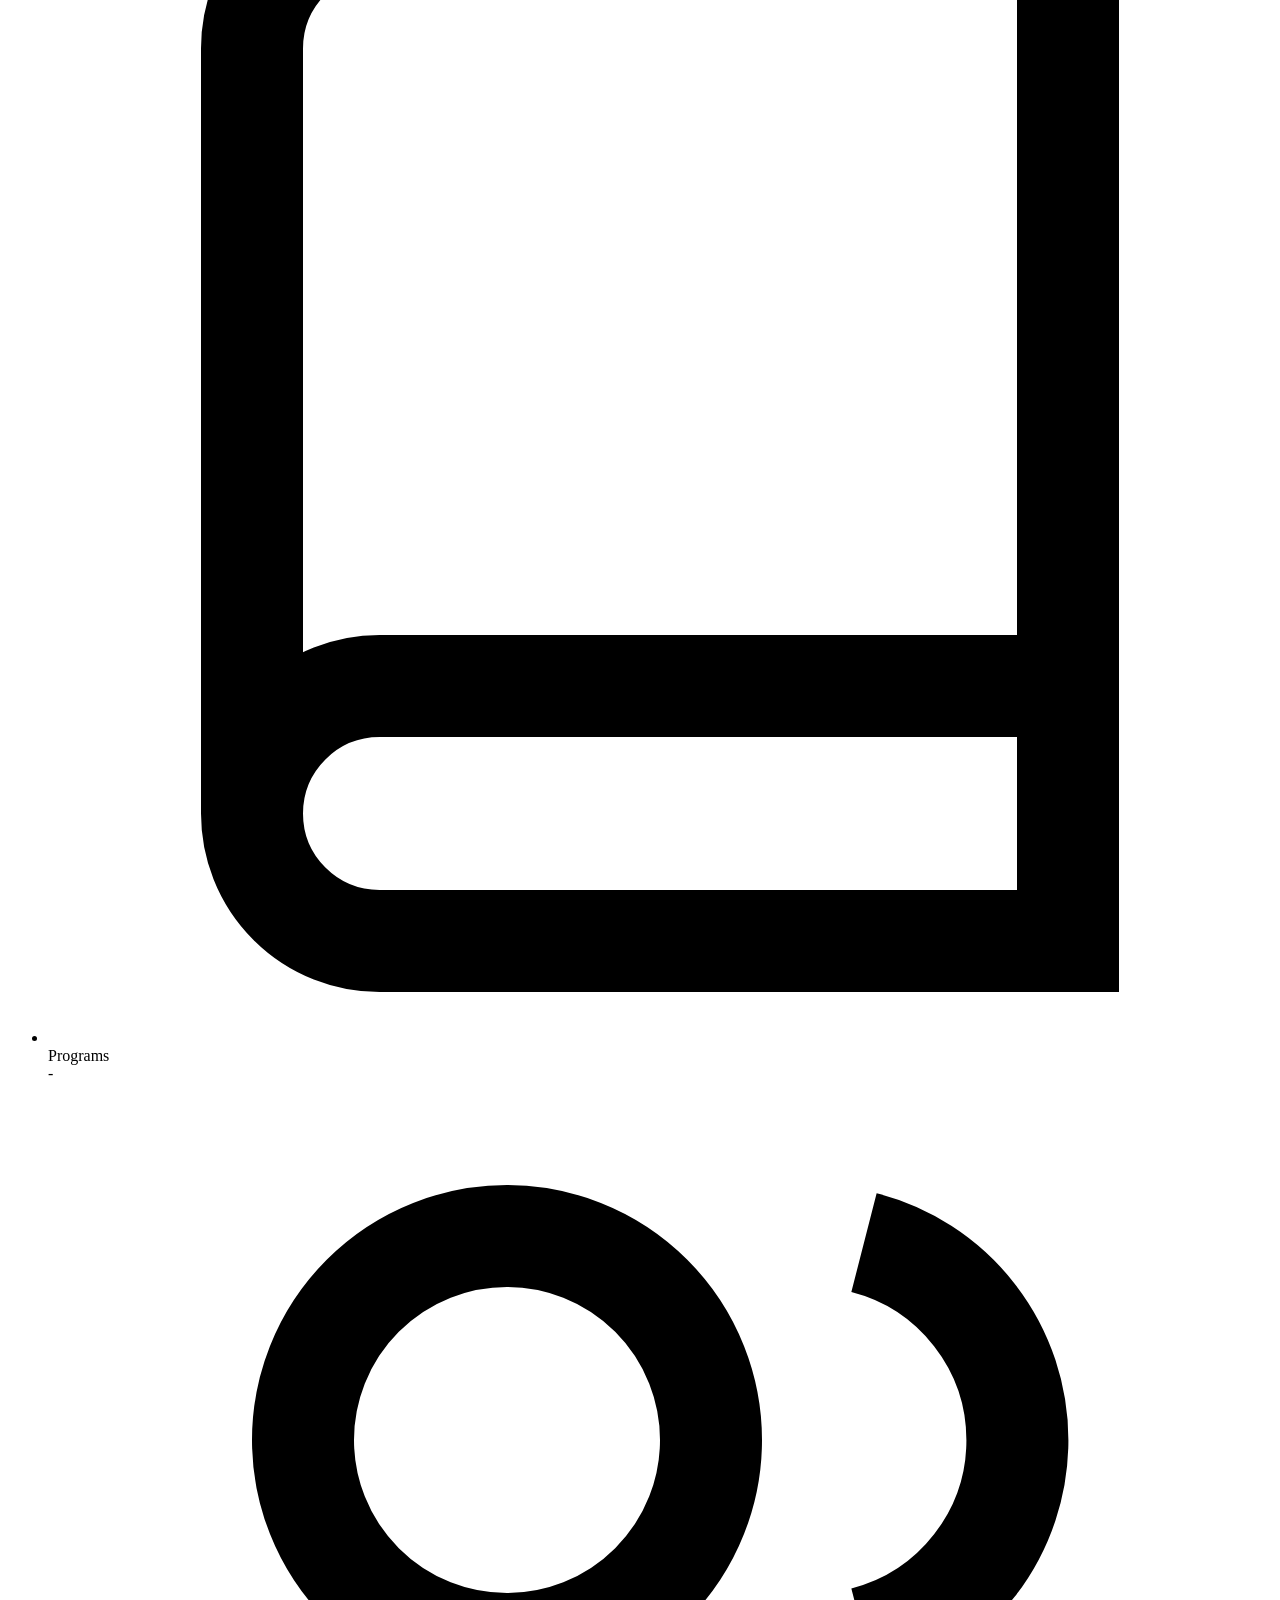
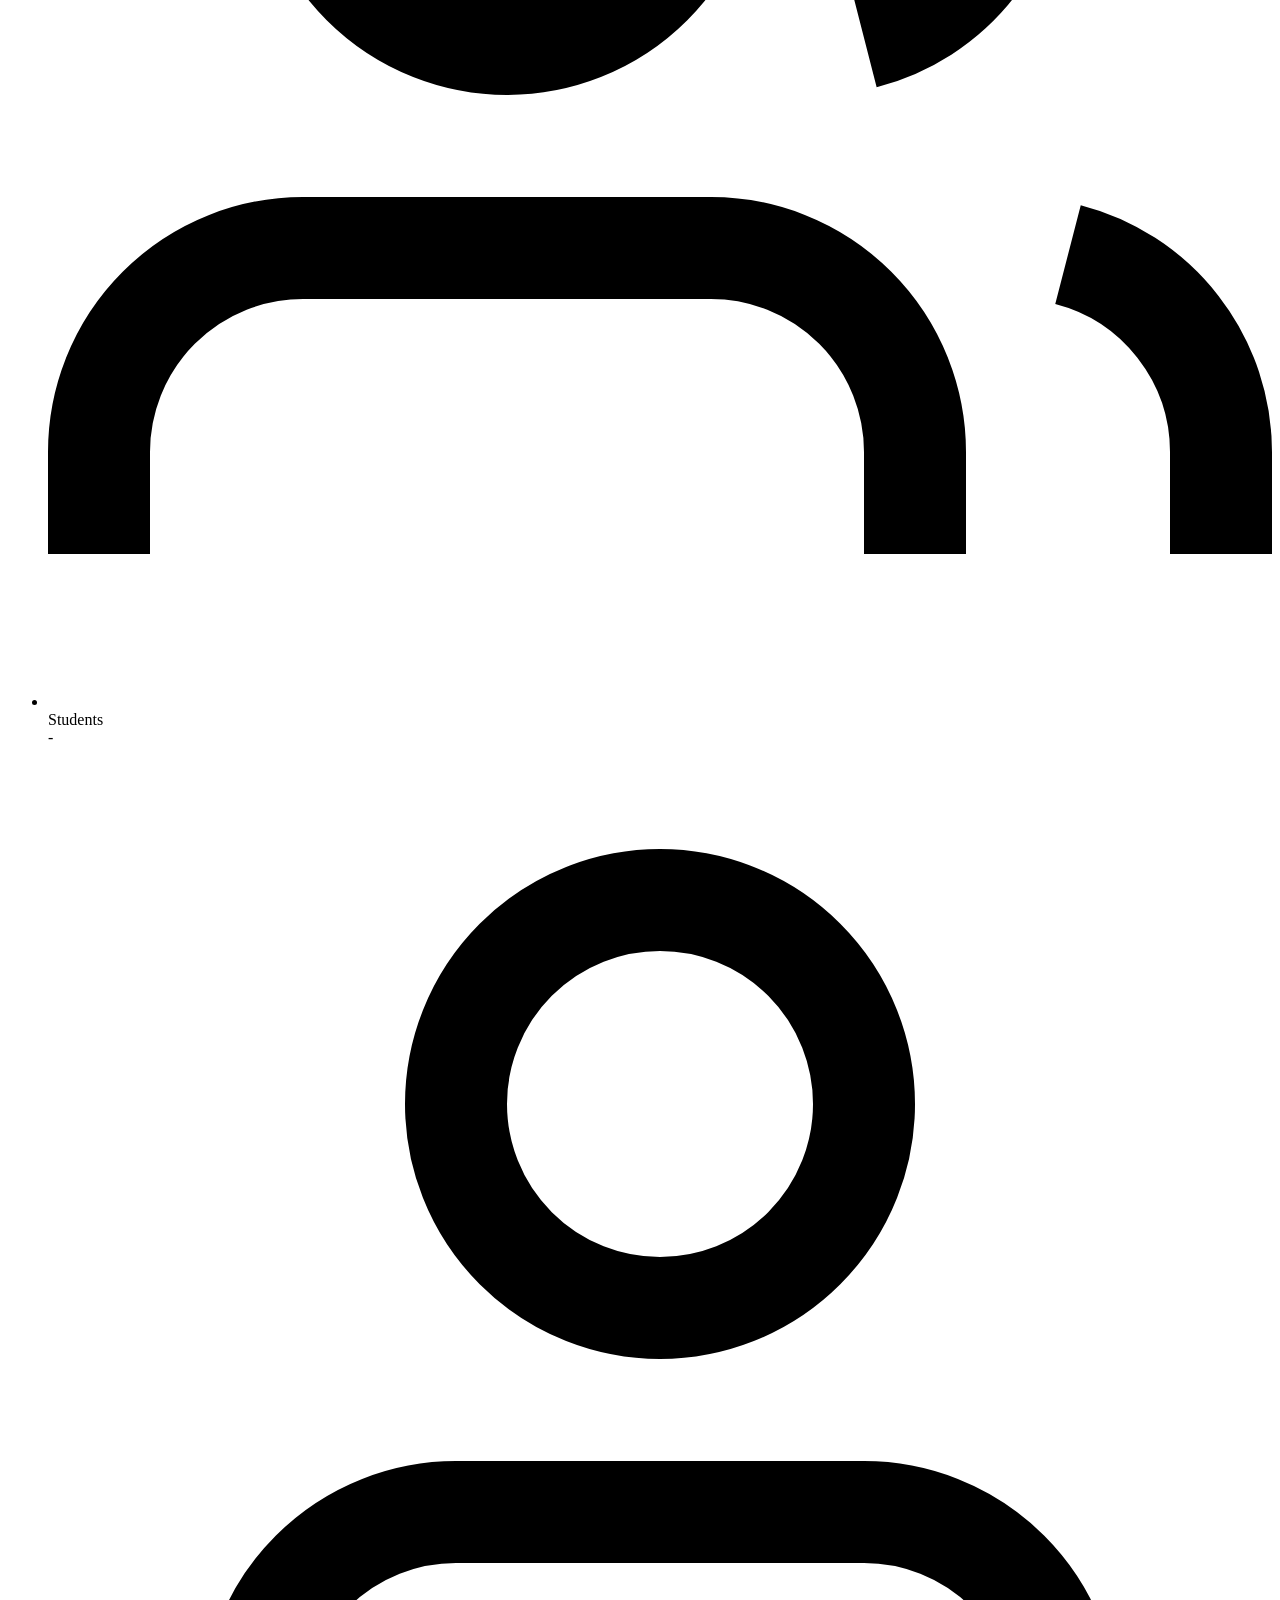
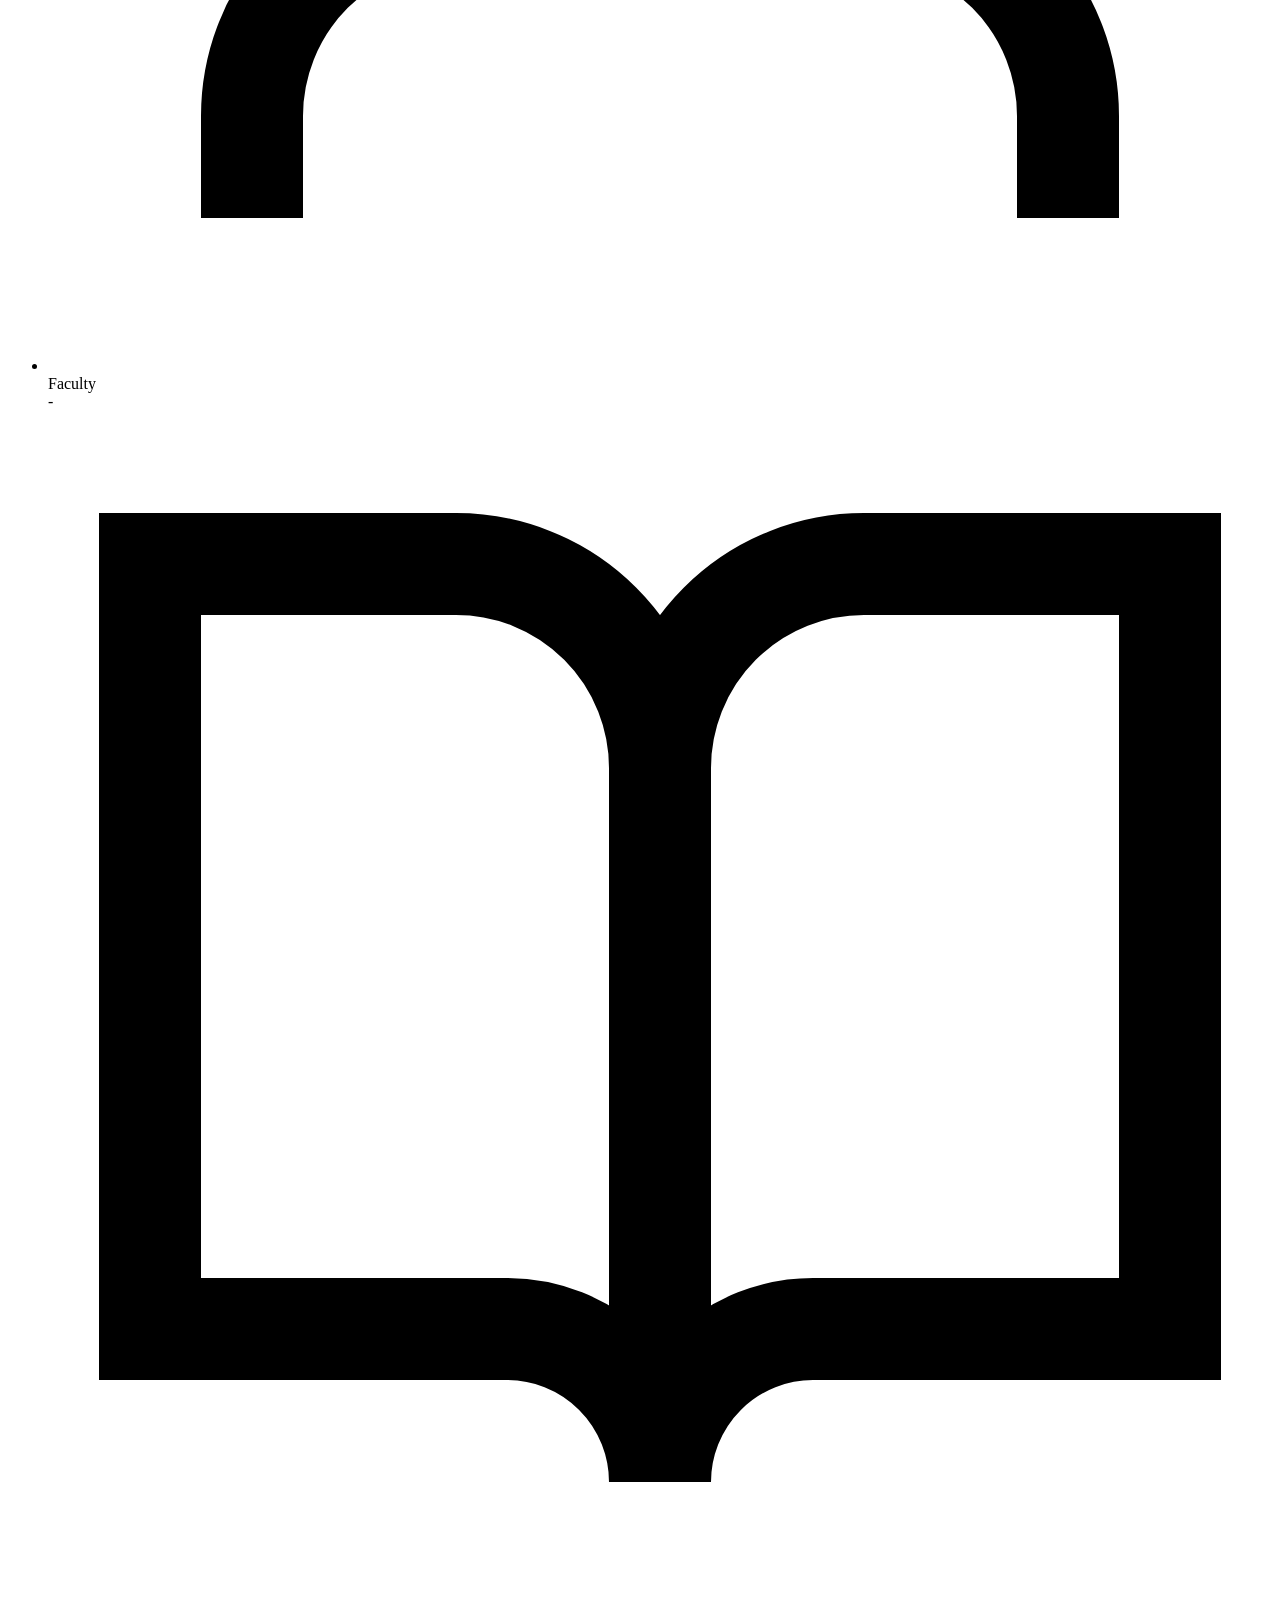
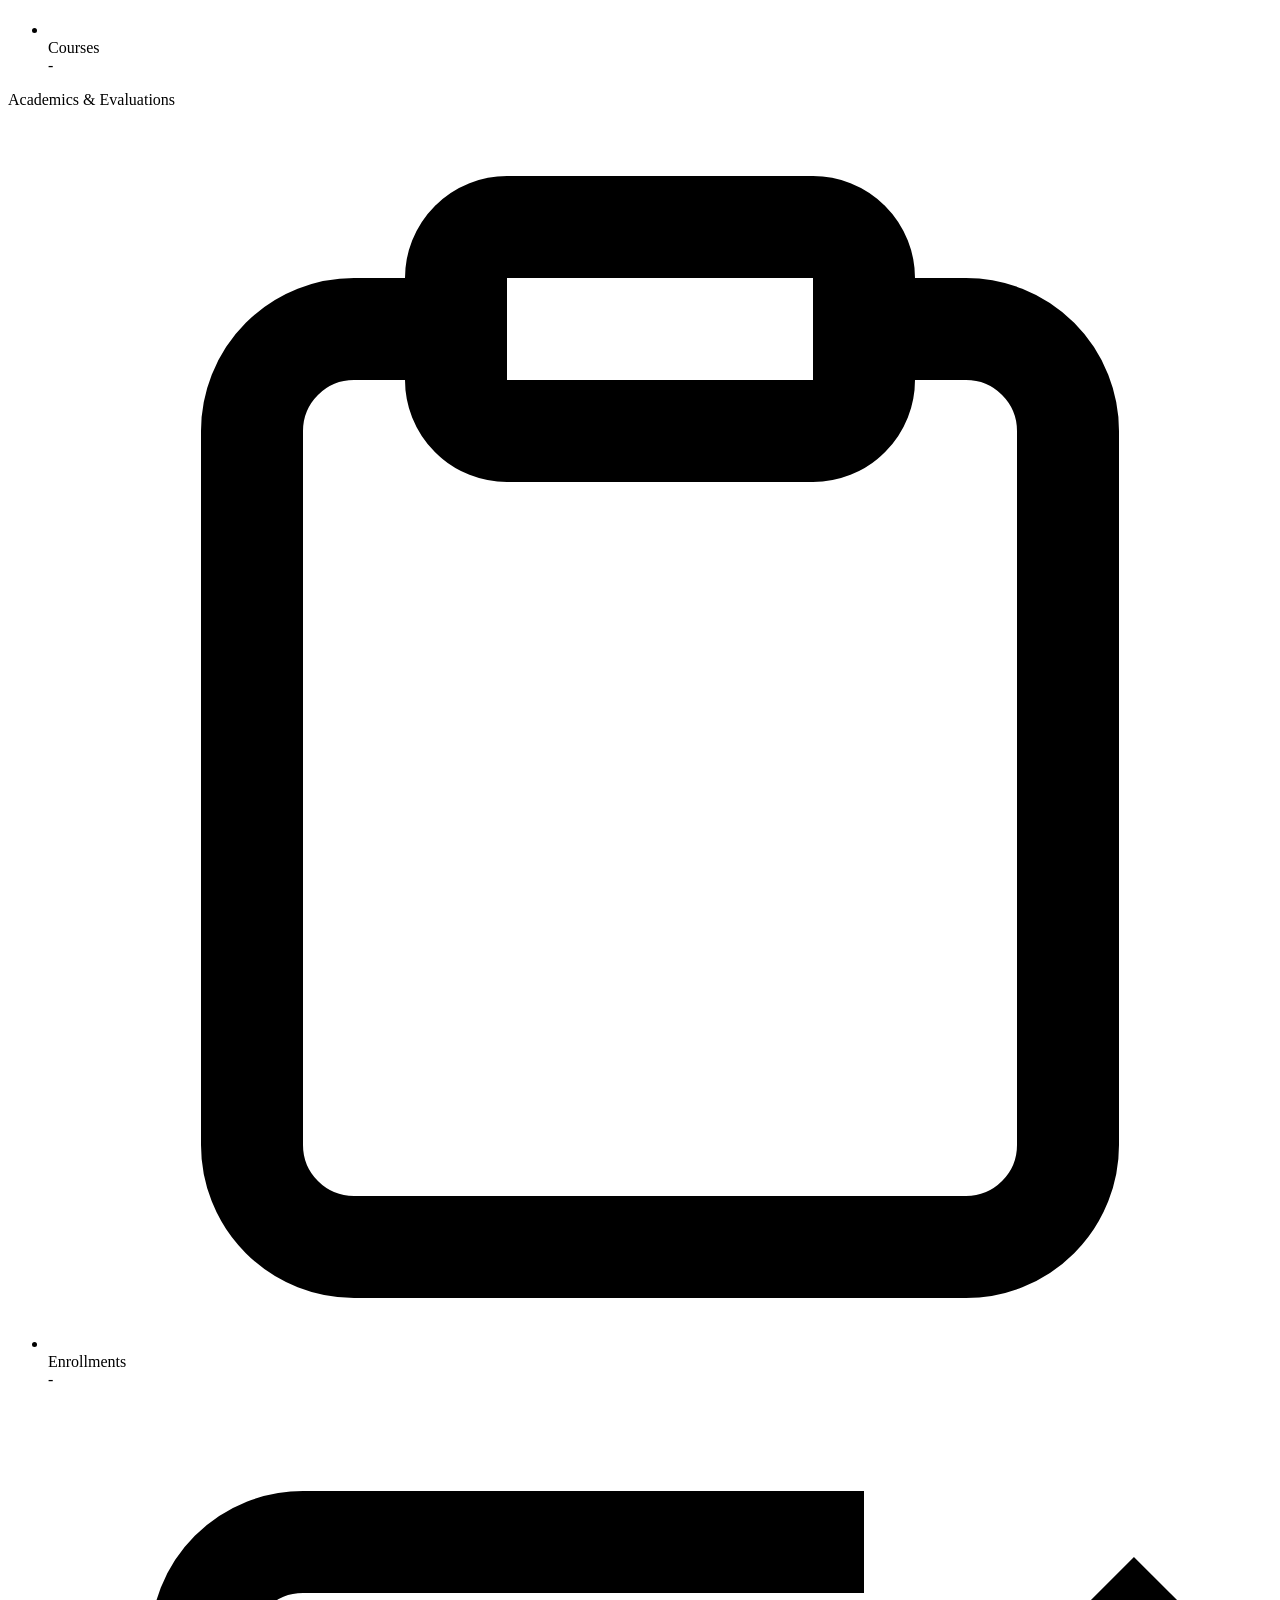
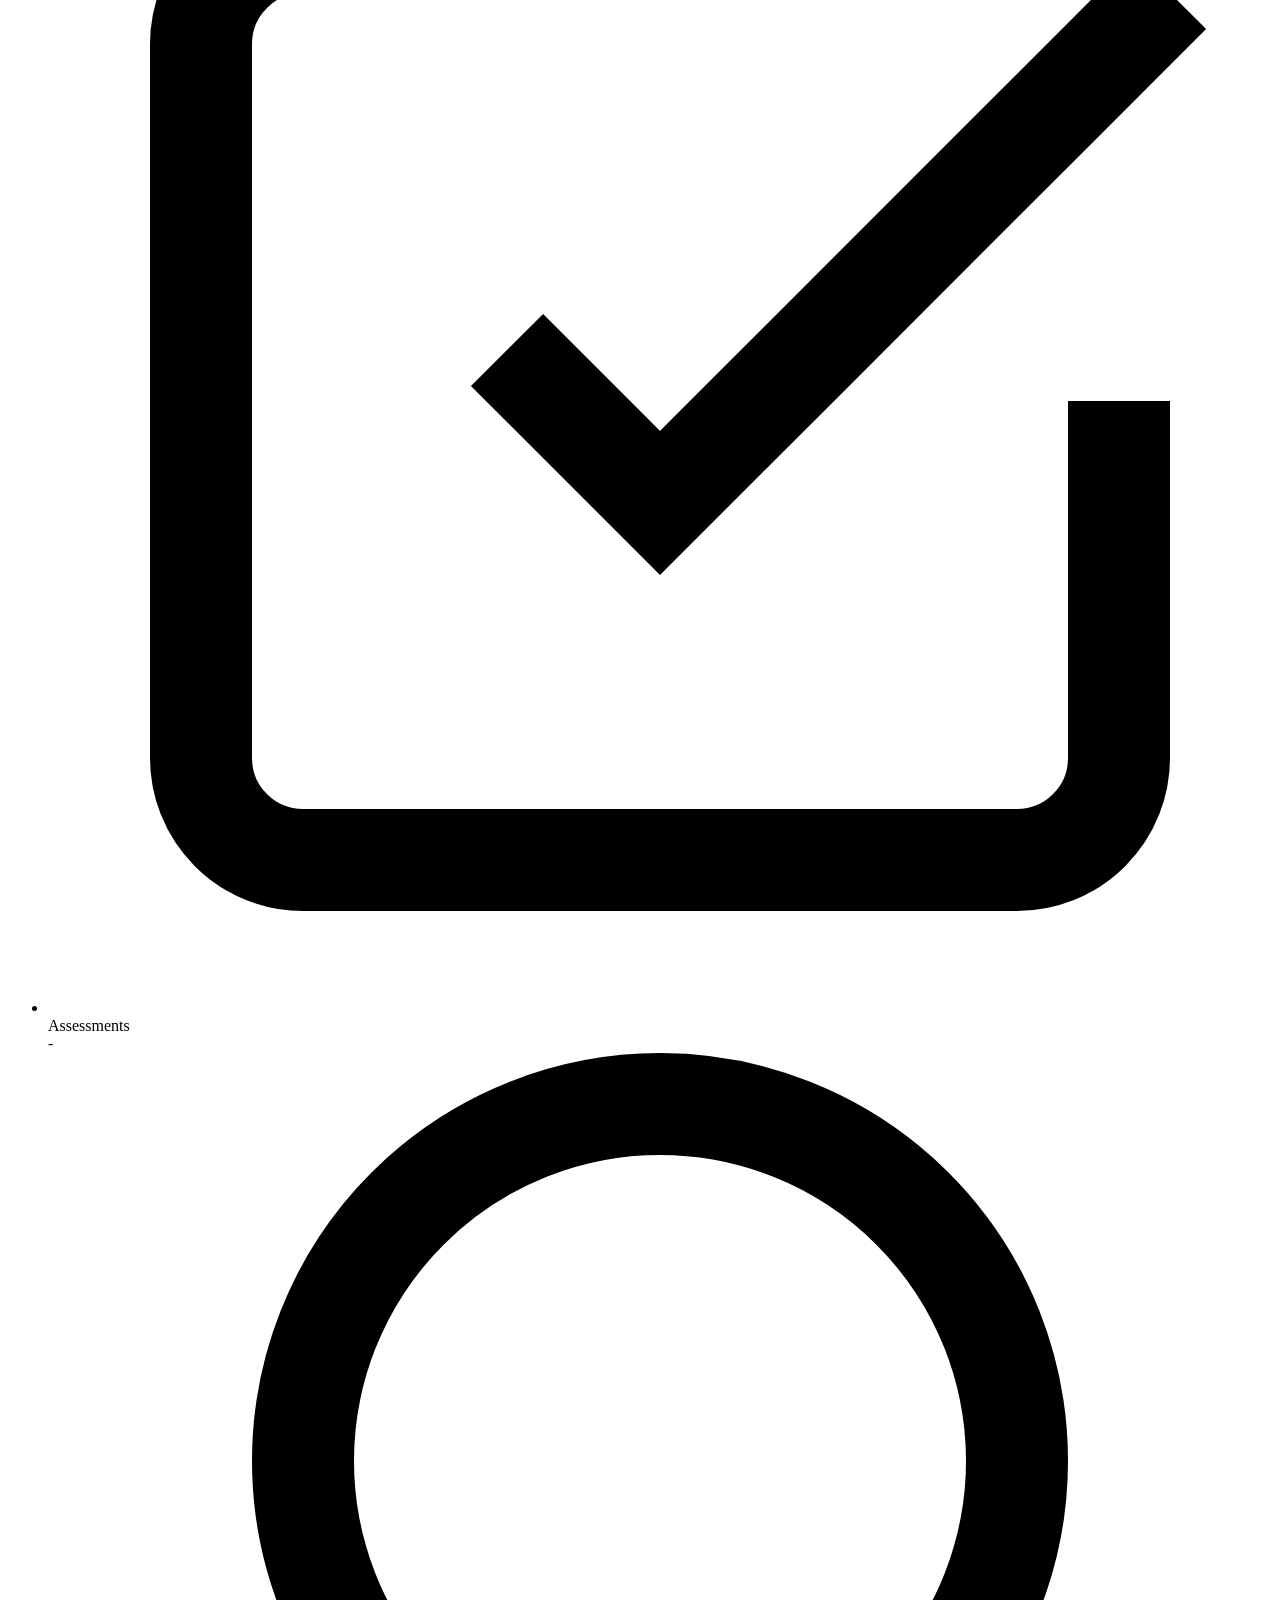
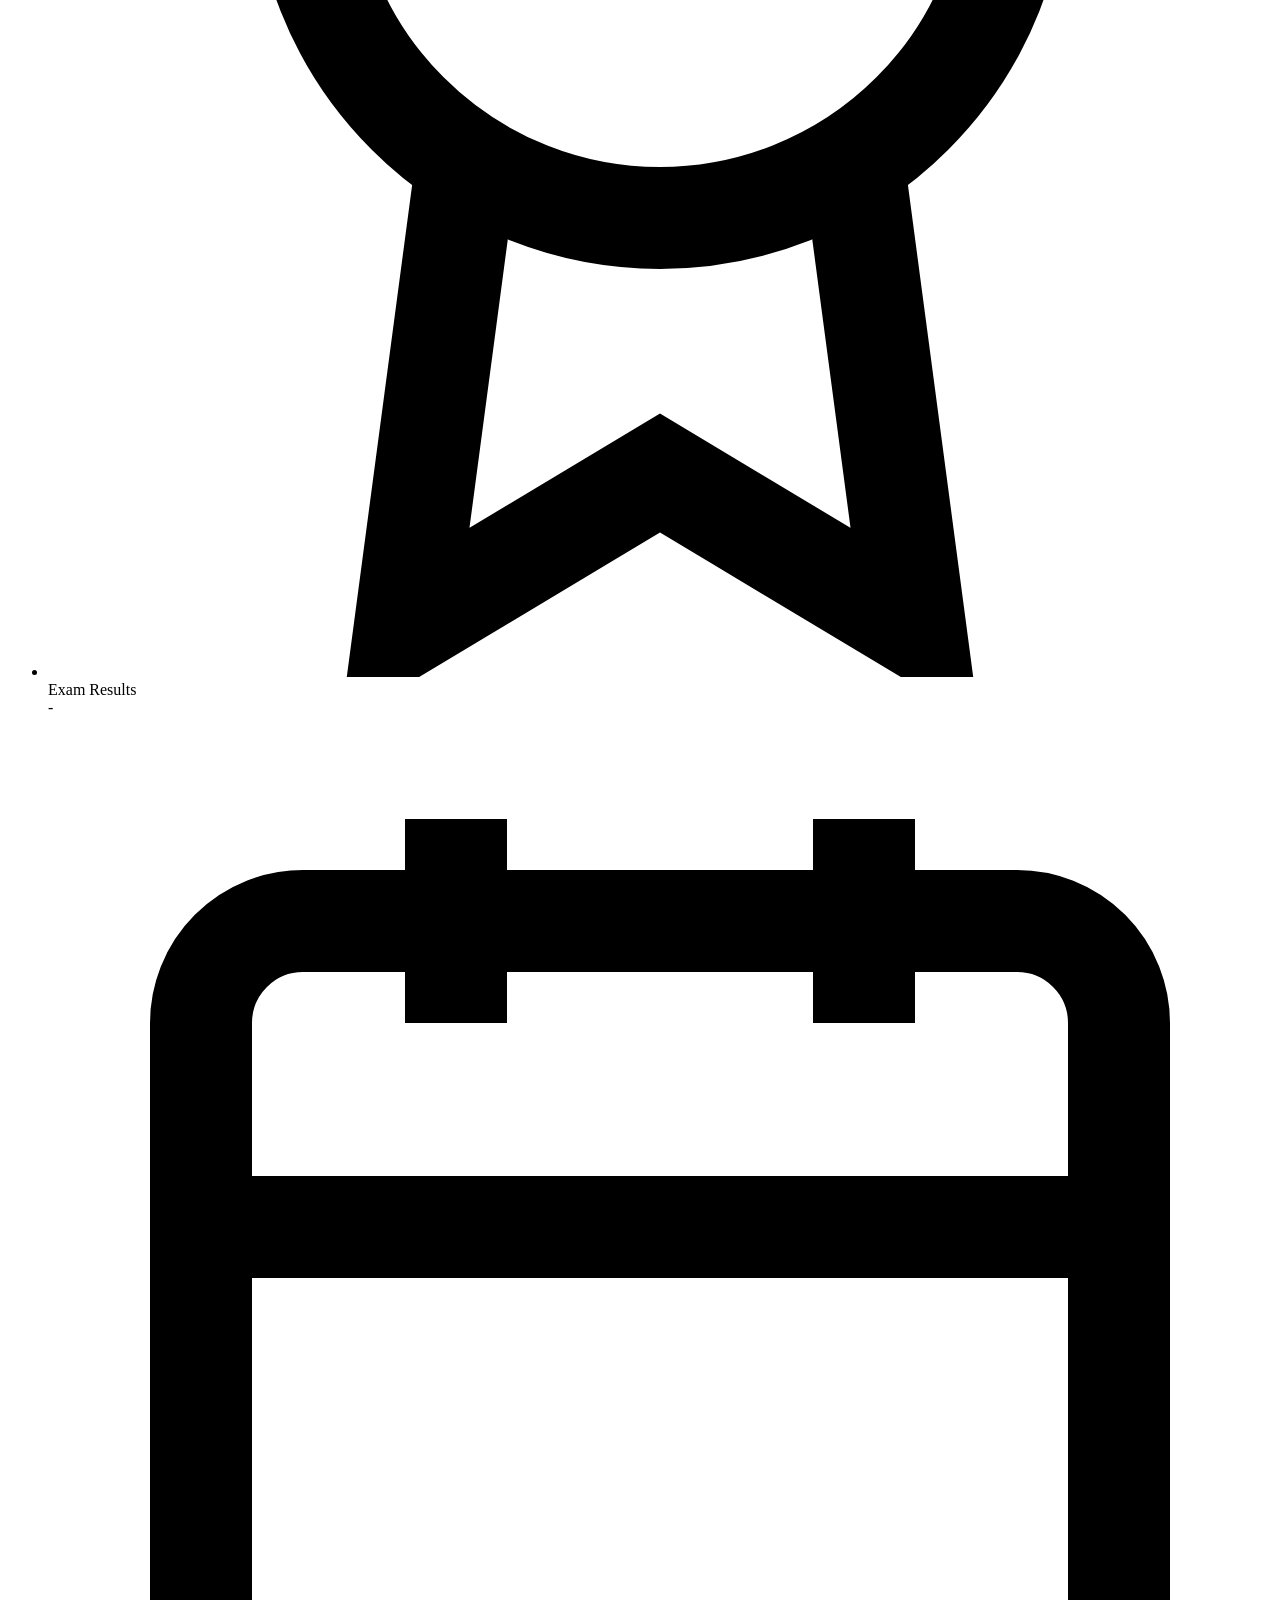
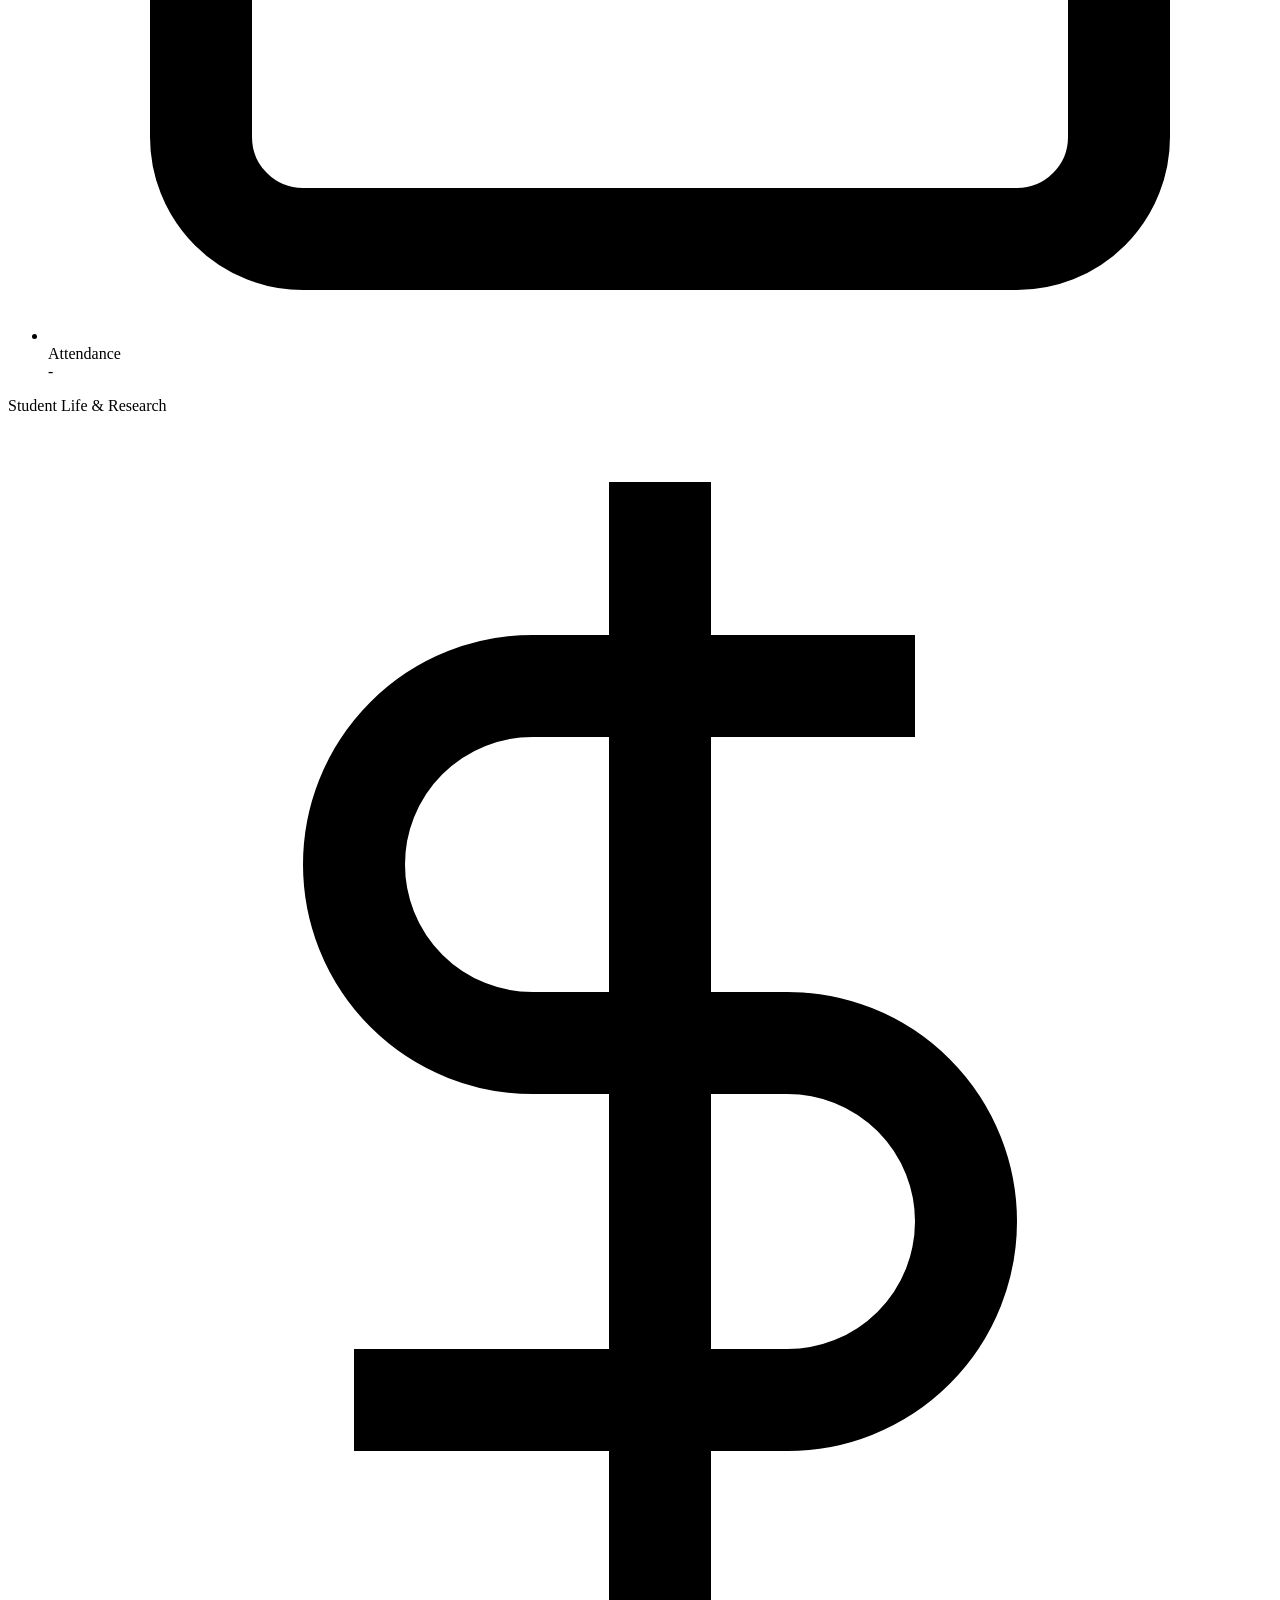
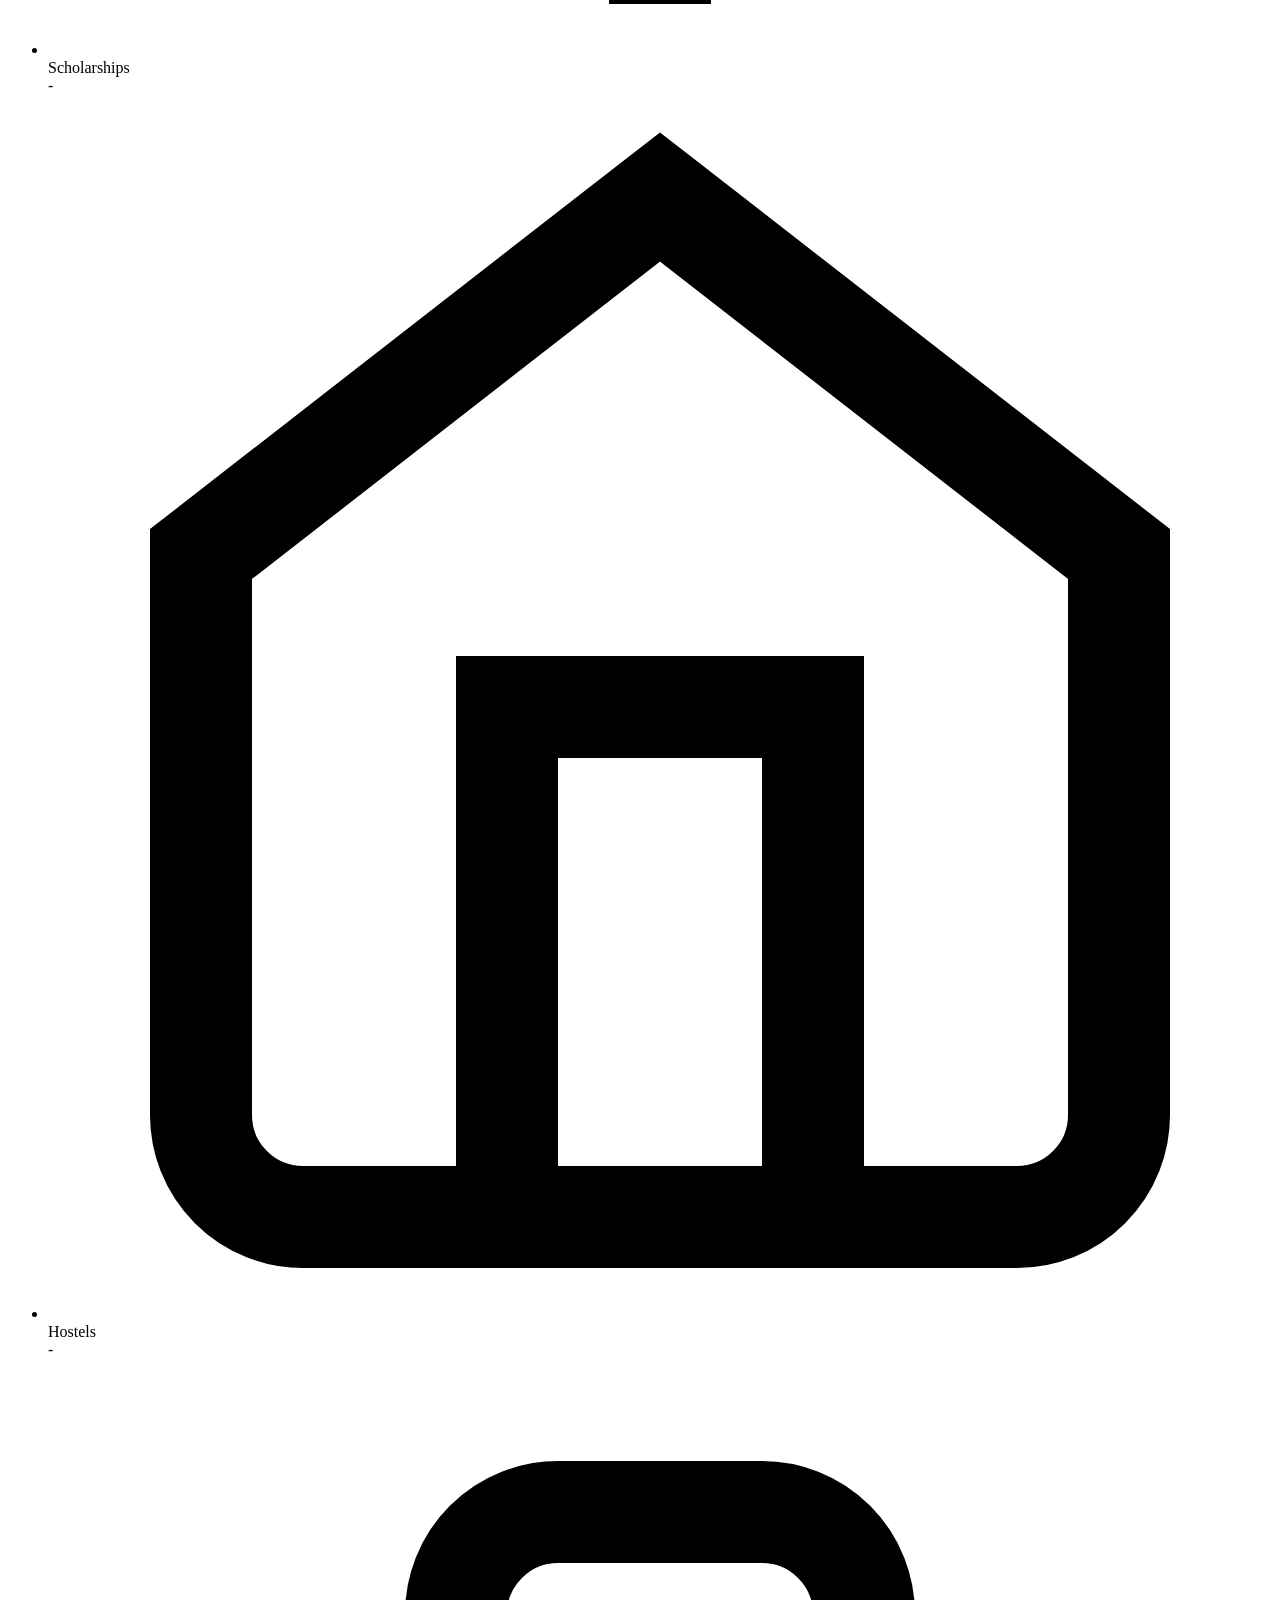
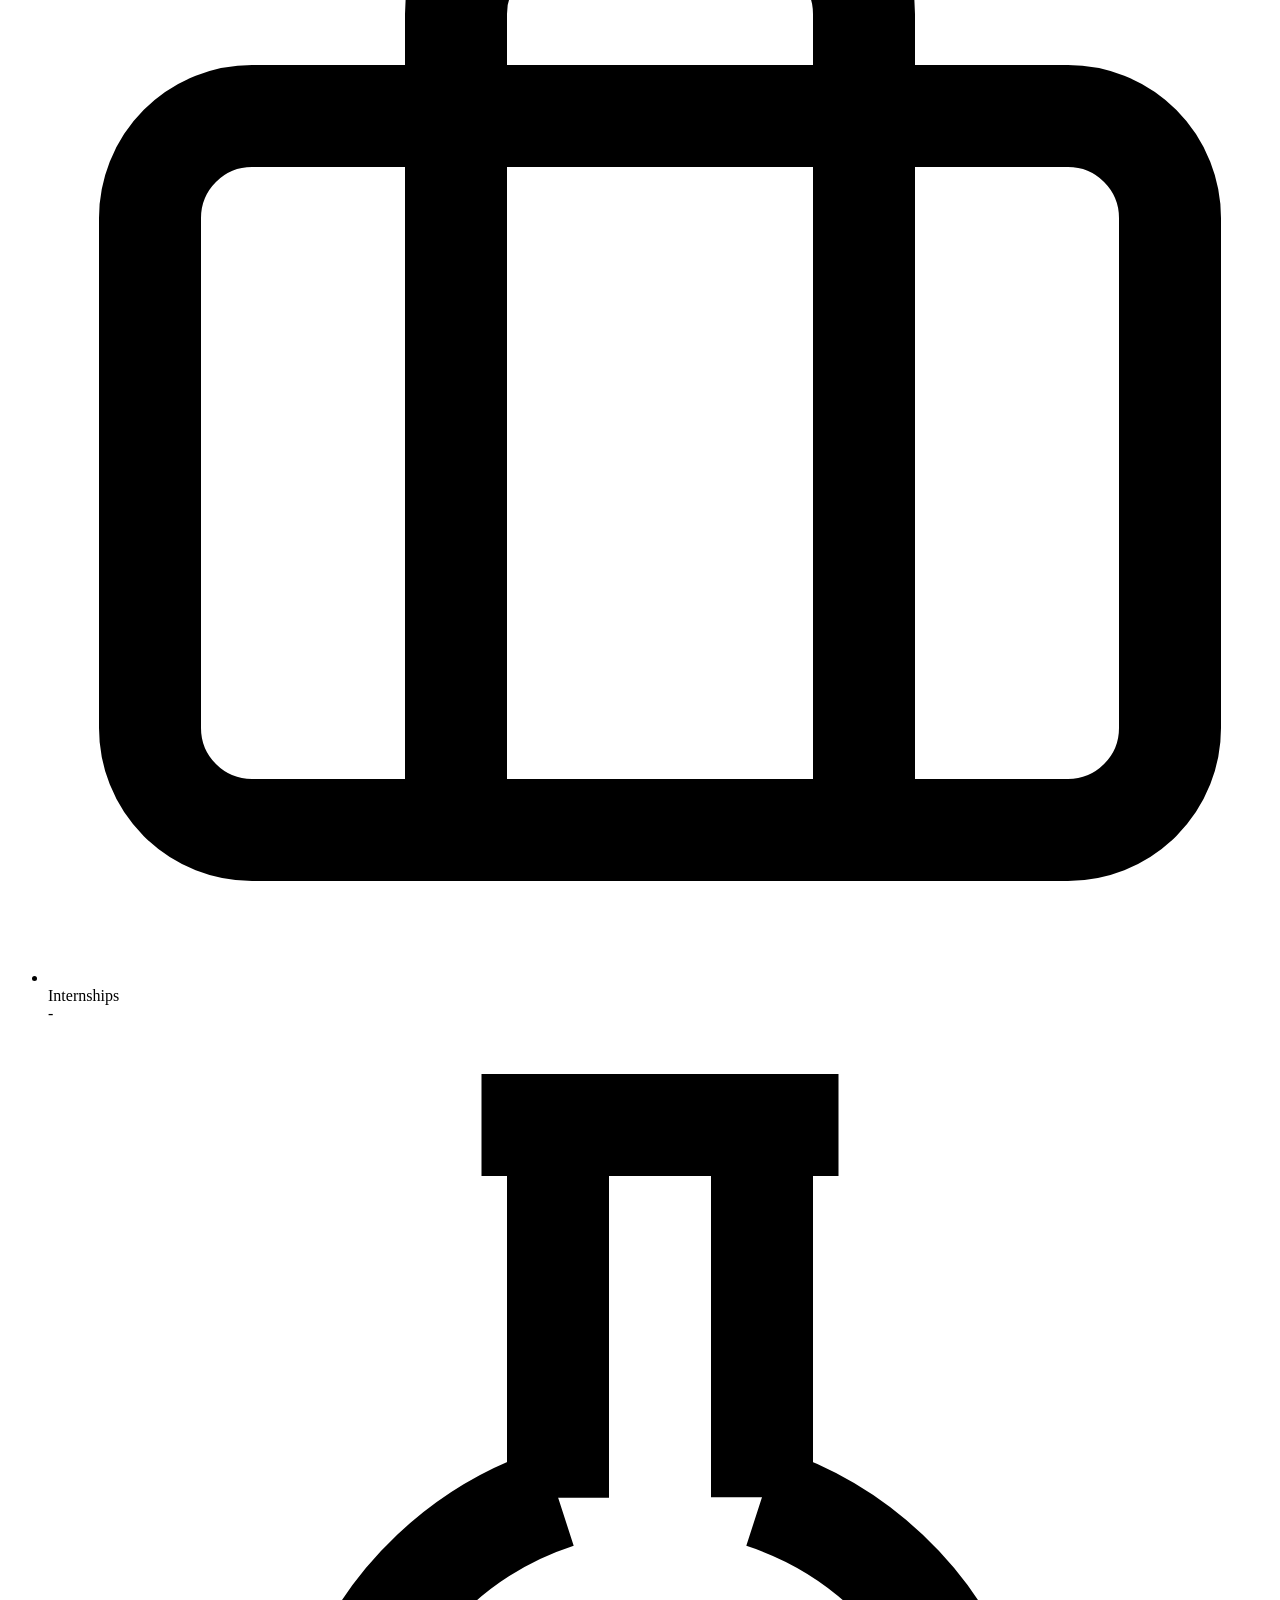
==== commit a6a07069: "Add insights dashboard" ====
--- a/frontend/index.html
+++ b/frontend/index.html
@@ -14,6 +14,7 @@
   <link rel="stylesheet" href="/static/css/style.css">
 </head>
 <body>
+  <a href="/" style="position:fixed;right:18px;bottom:18px;z-index:99;padding:10px 16px;background:#c2410c;color:#fff;border-radius:6px;font:600 13px Inter,sans-serif;text-decoration:none;box-shadow:0 6px 20px rgba(0,0,0,.35)">← Insights dashboard</a>
 
   <div class="app-container">
     <!-- Sidebar Navigation -->
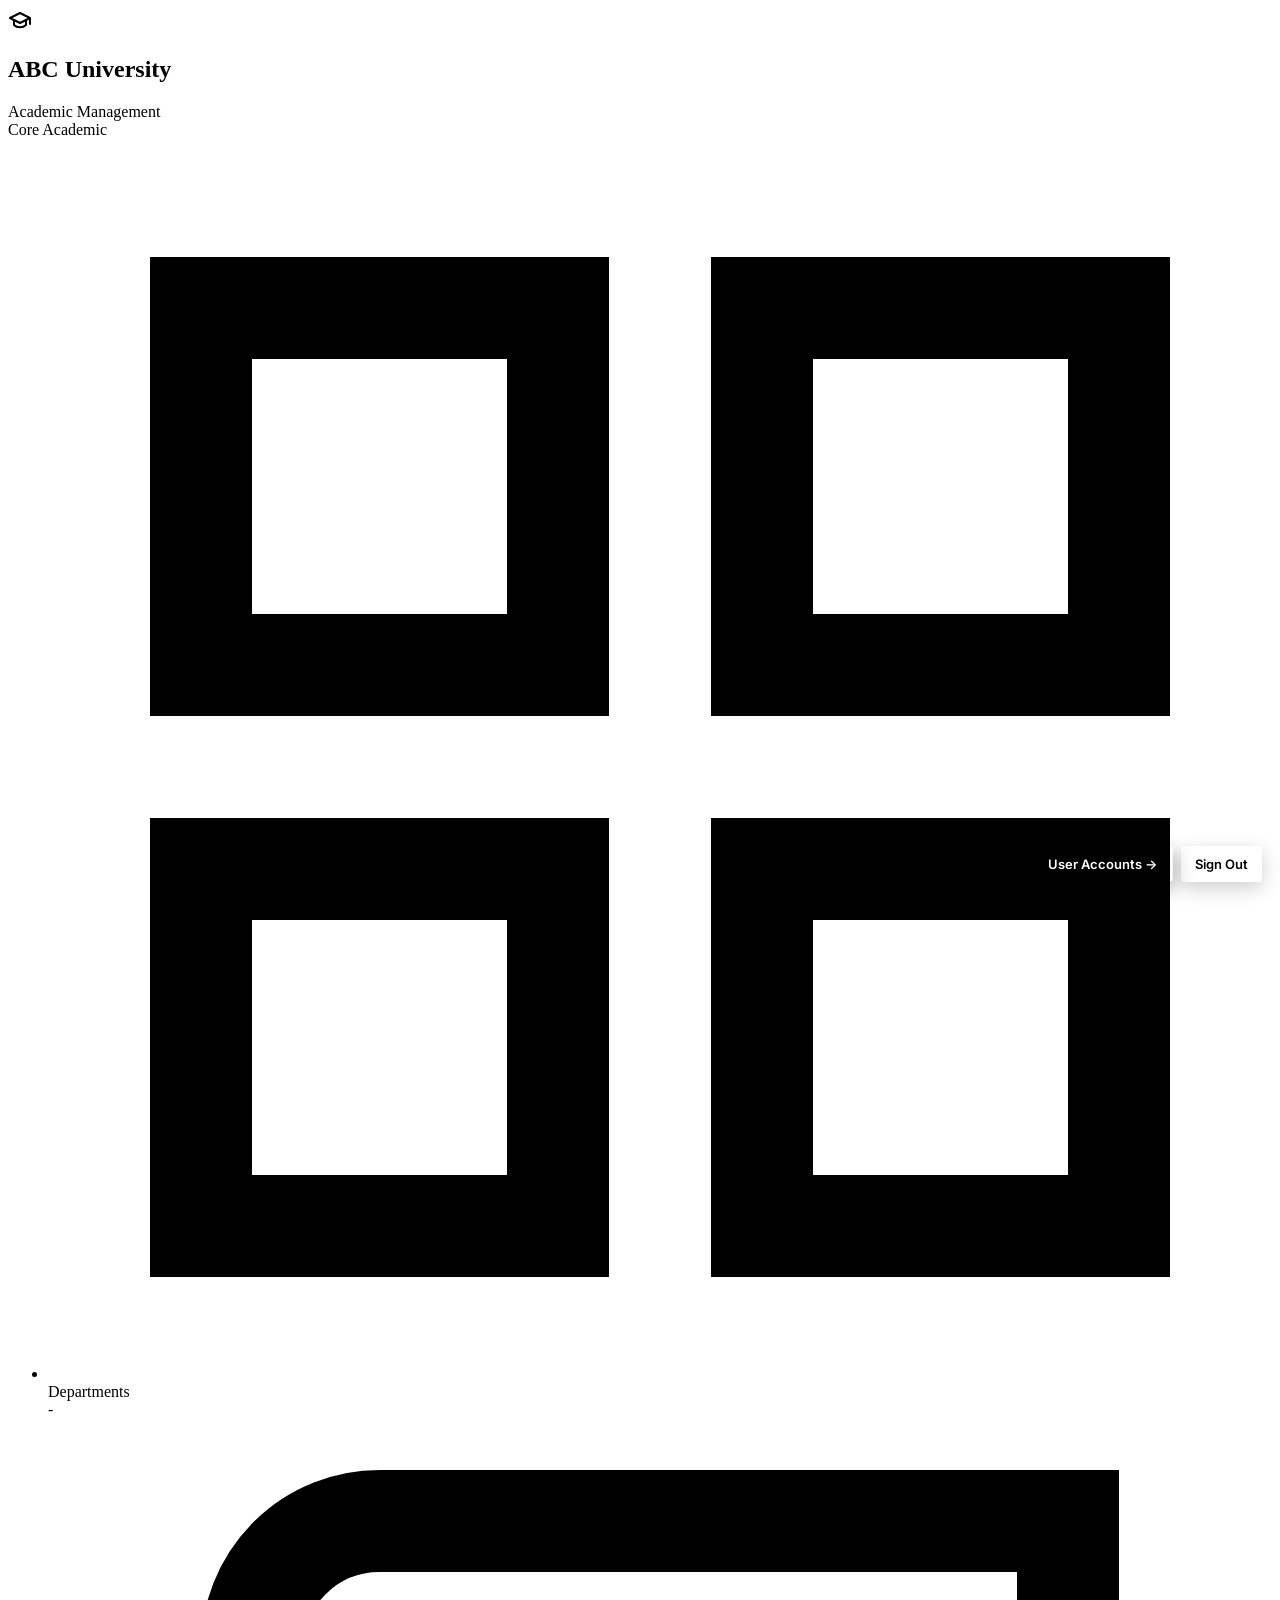
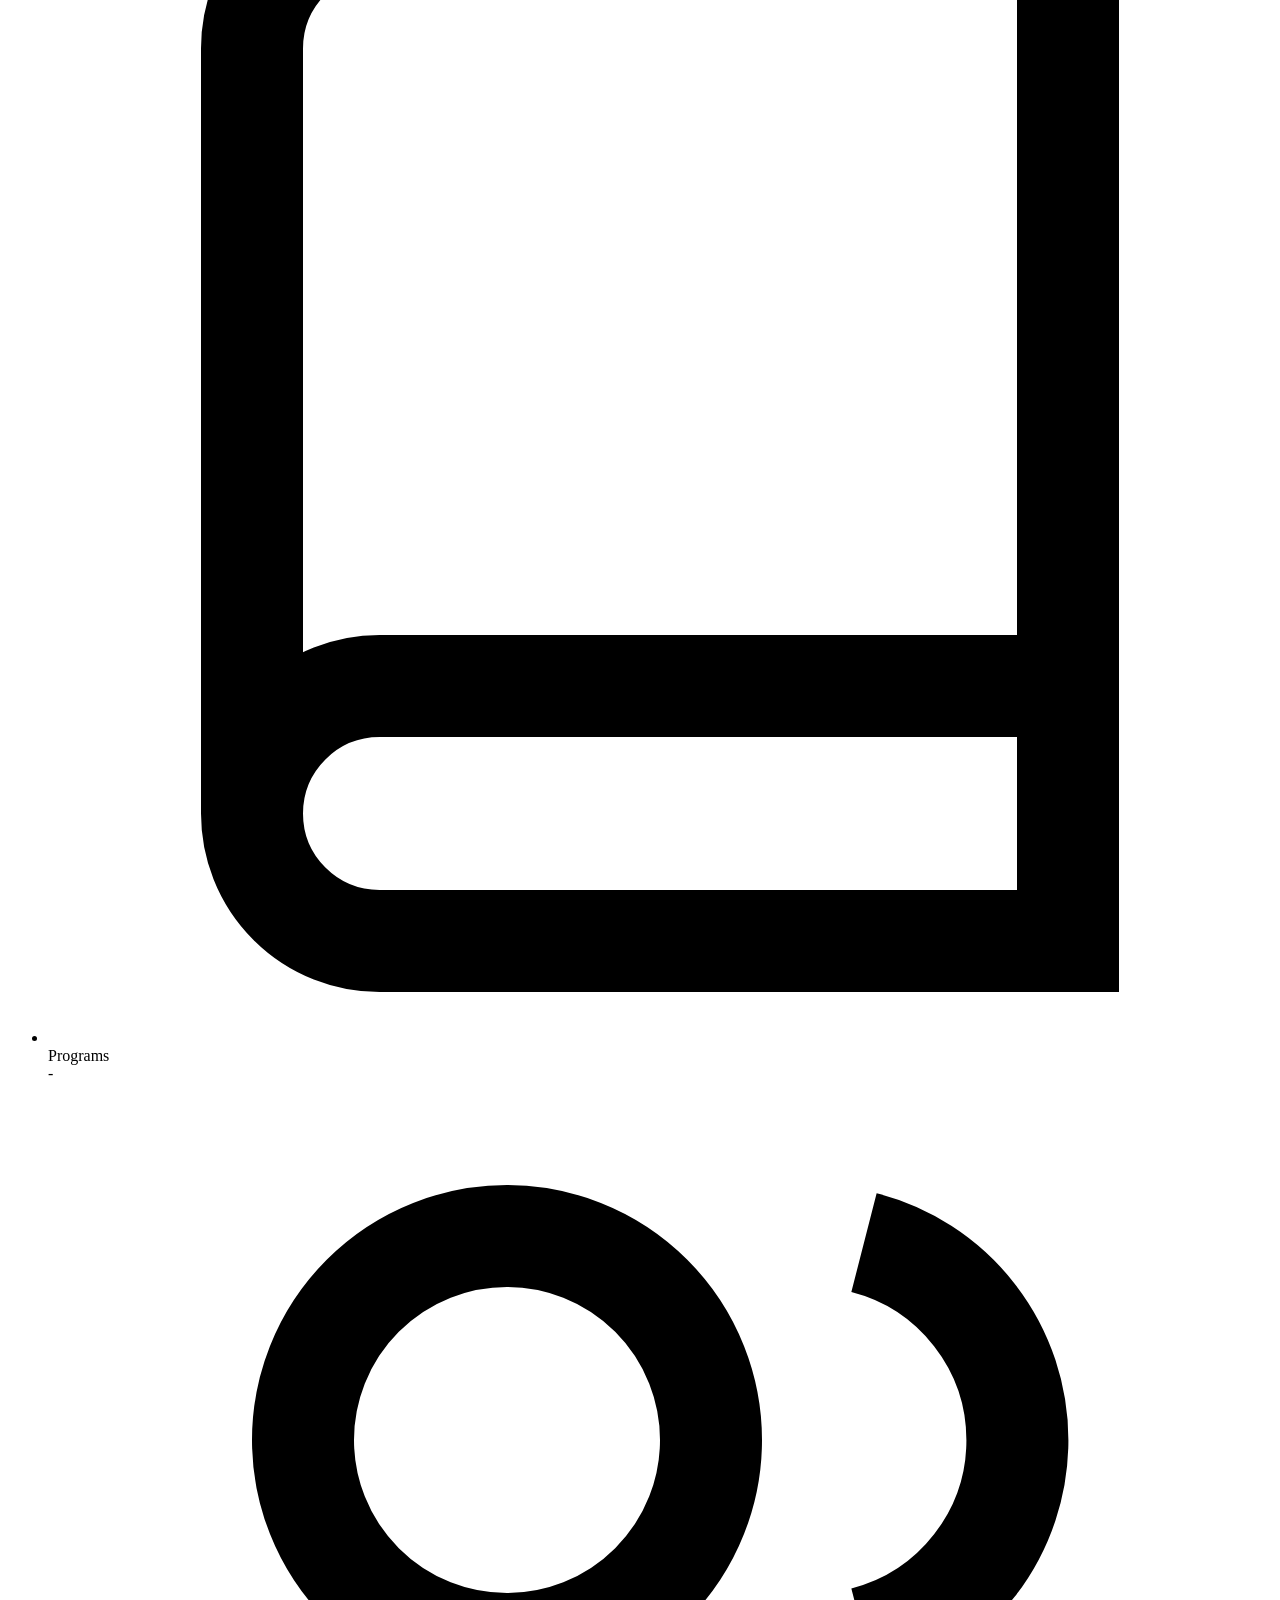
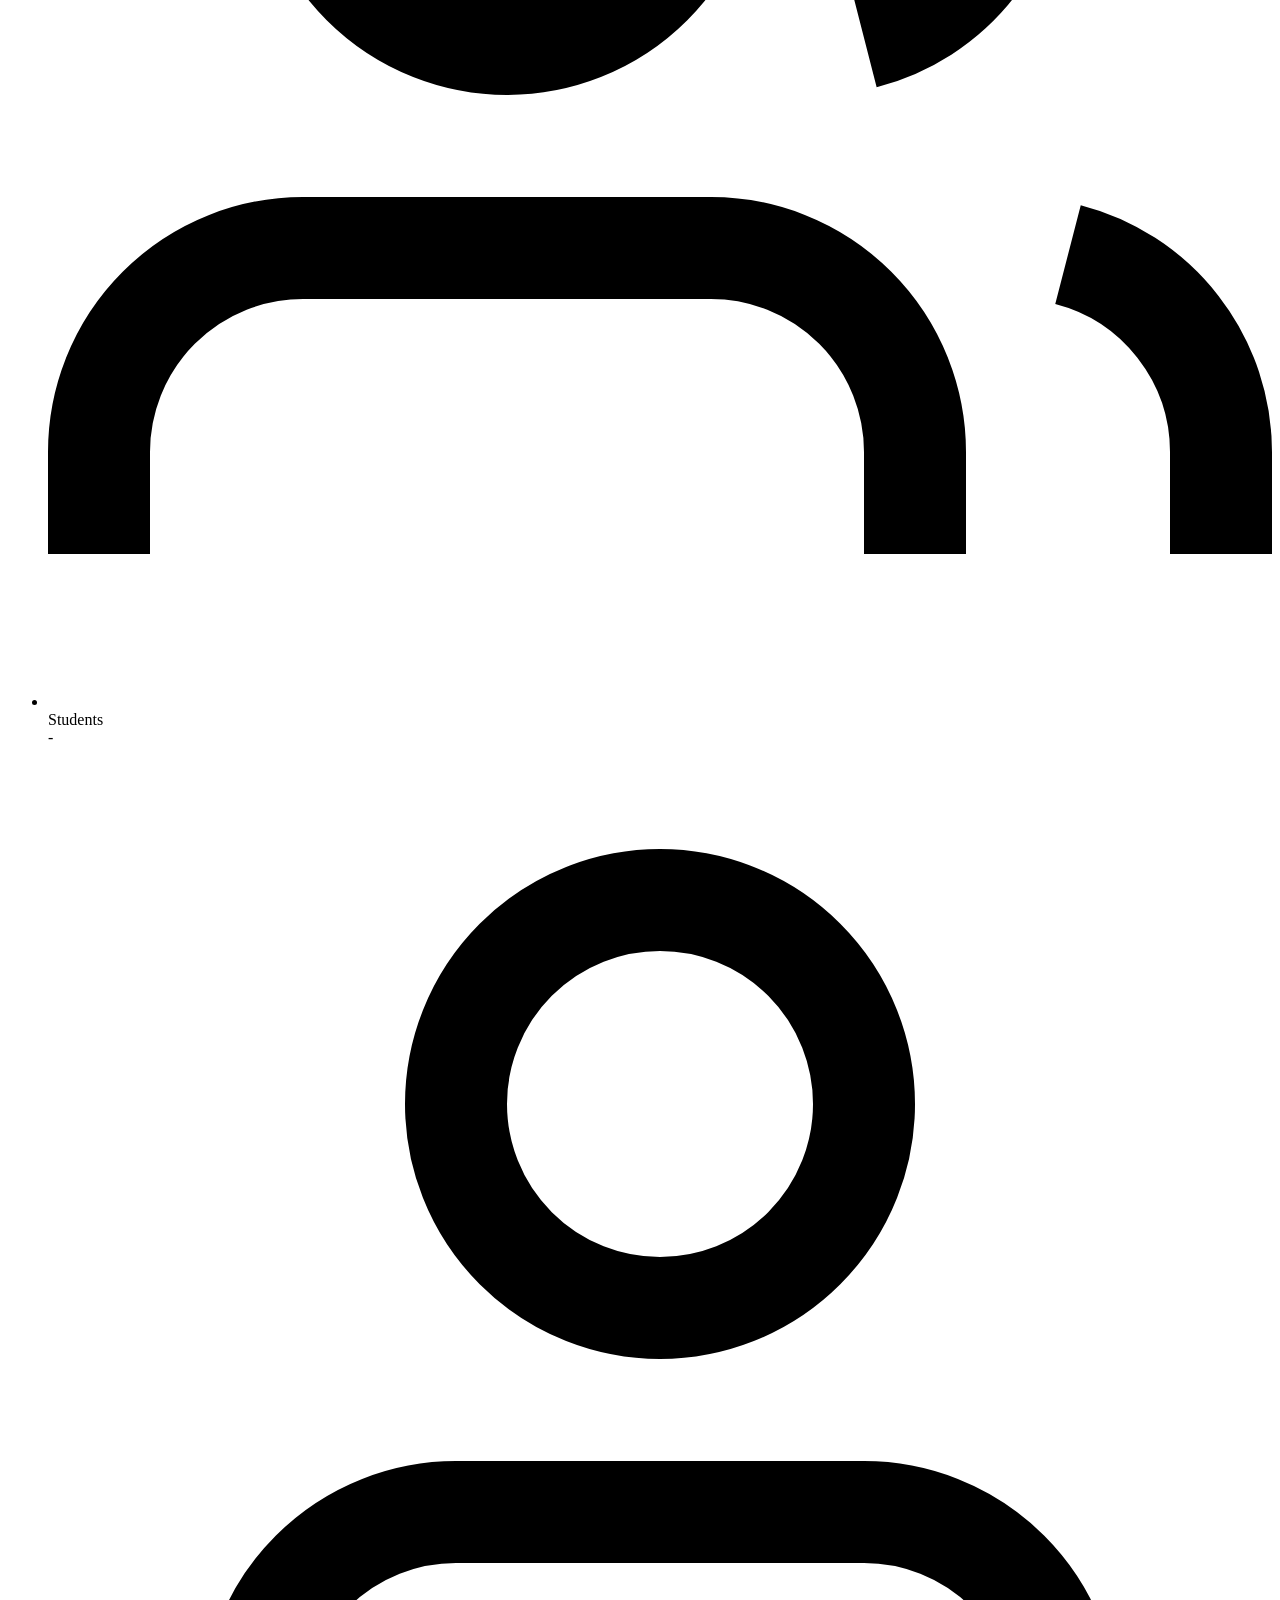
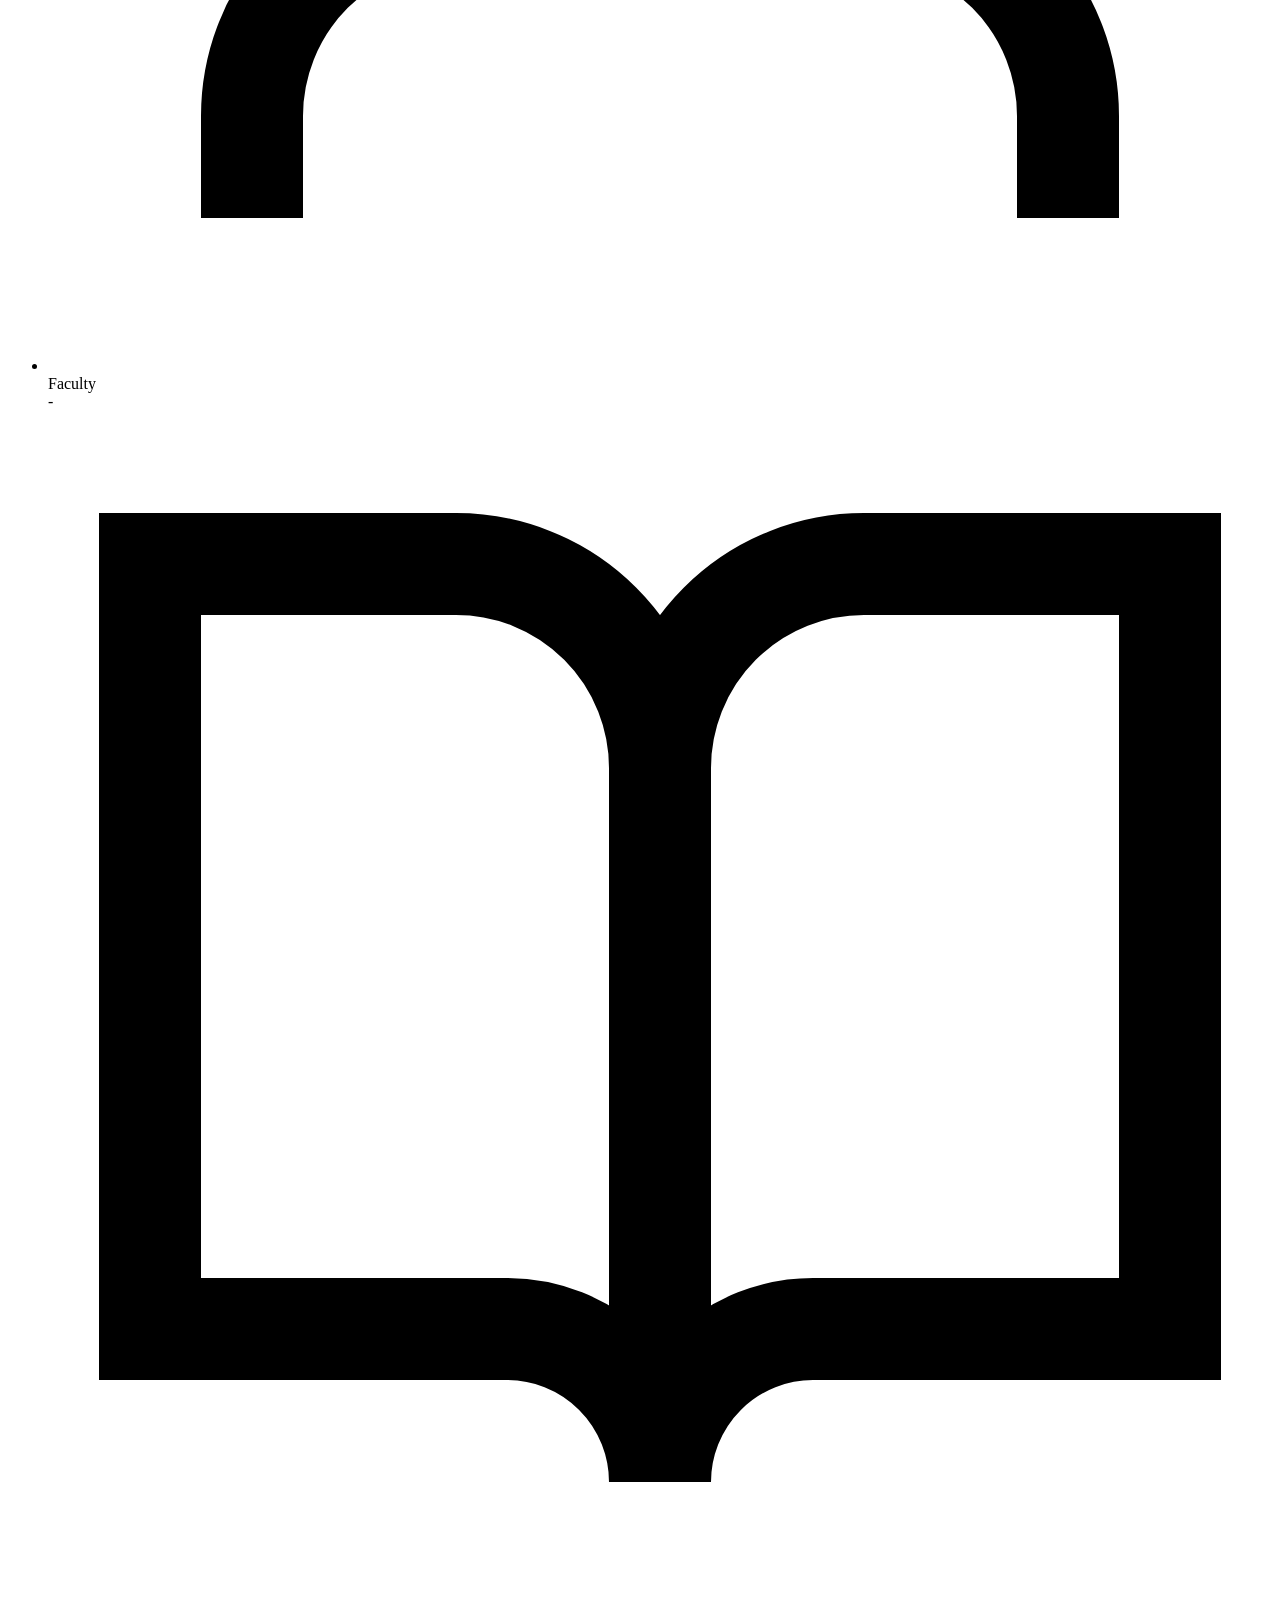
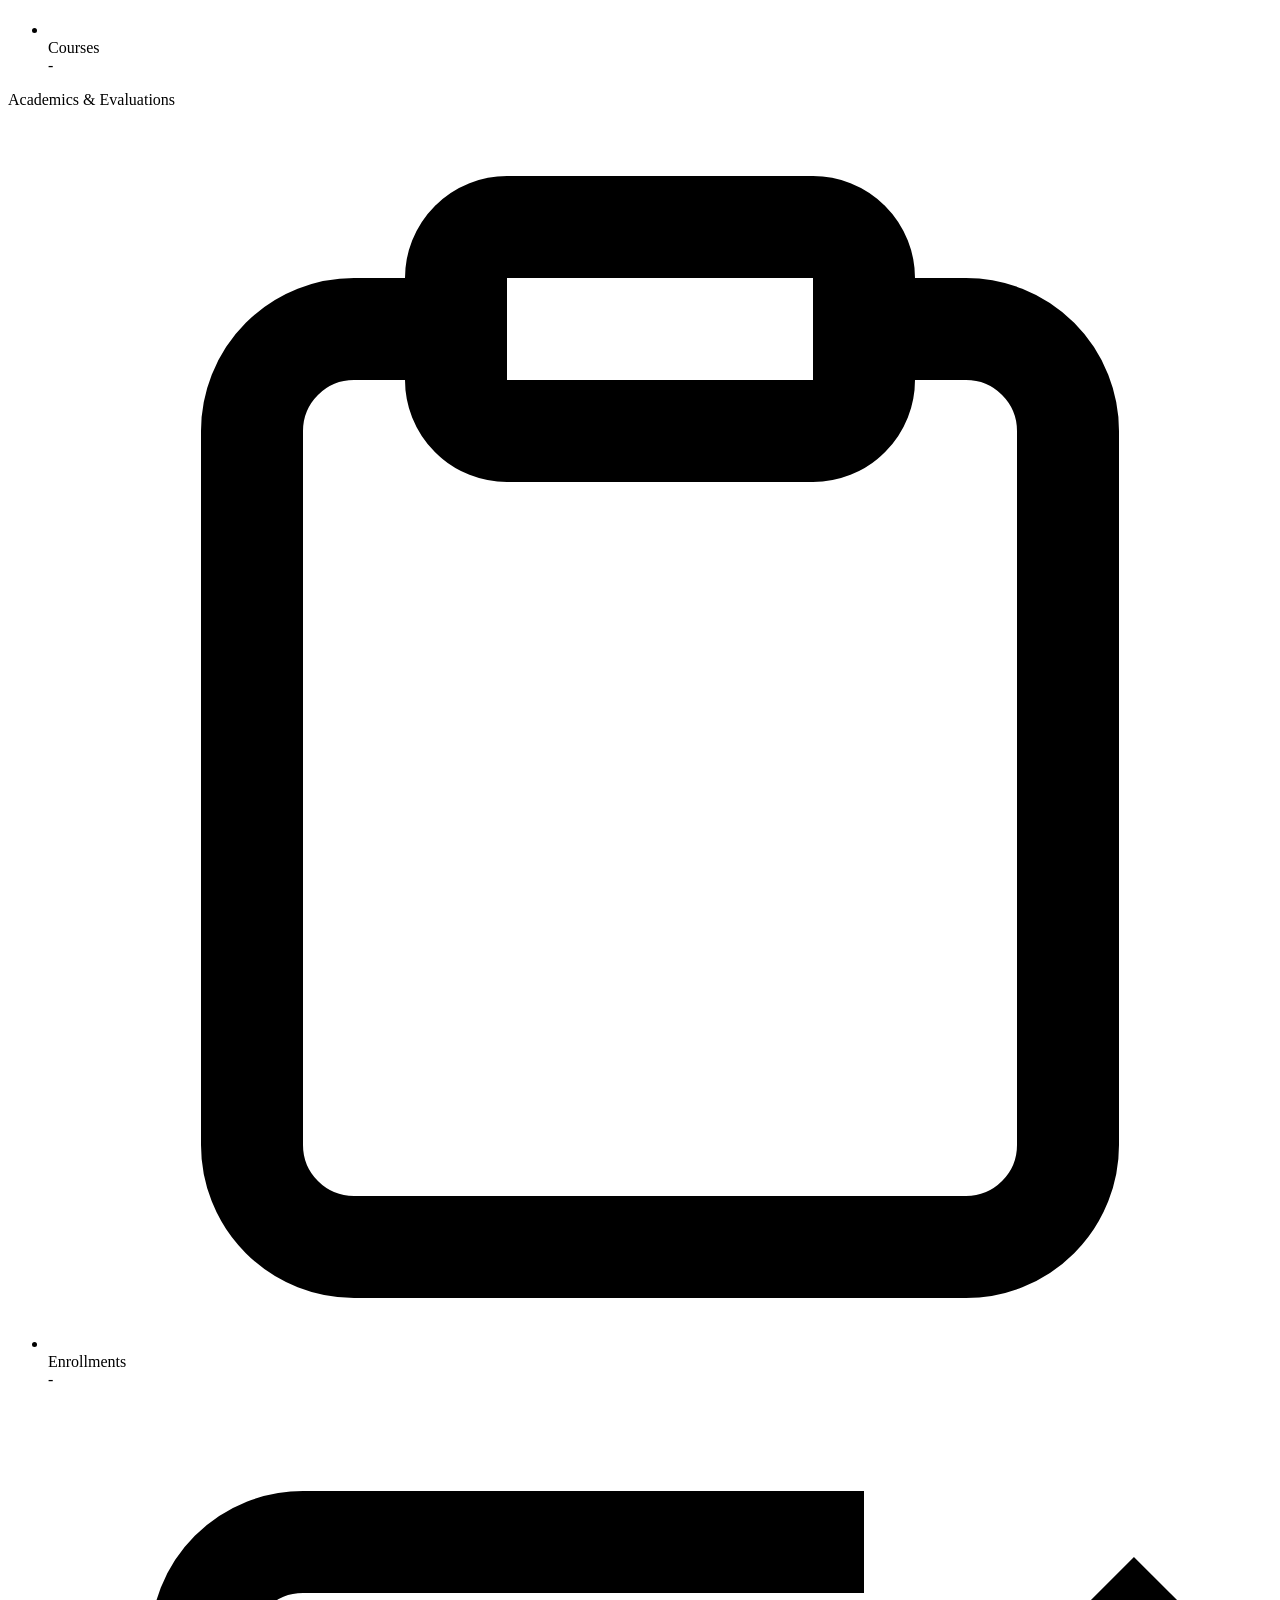
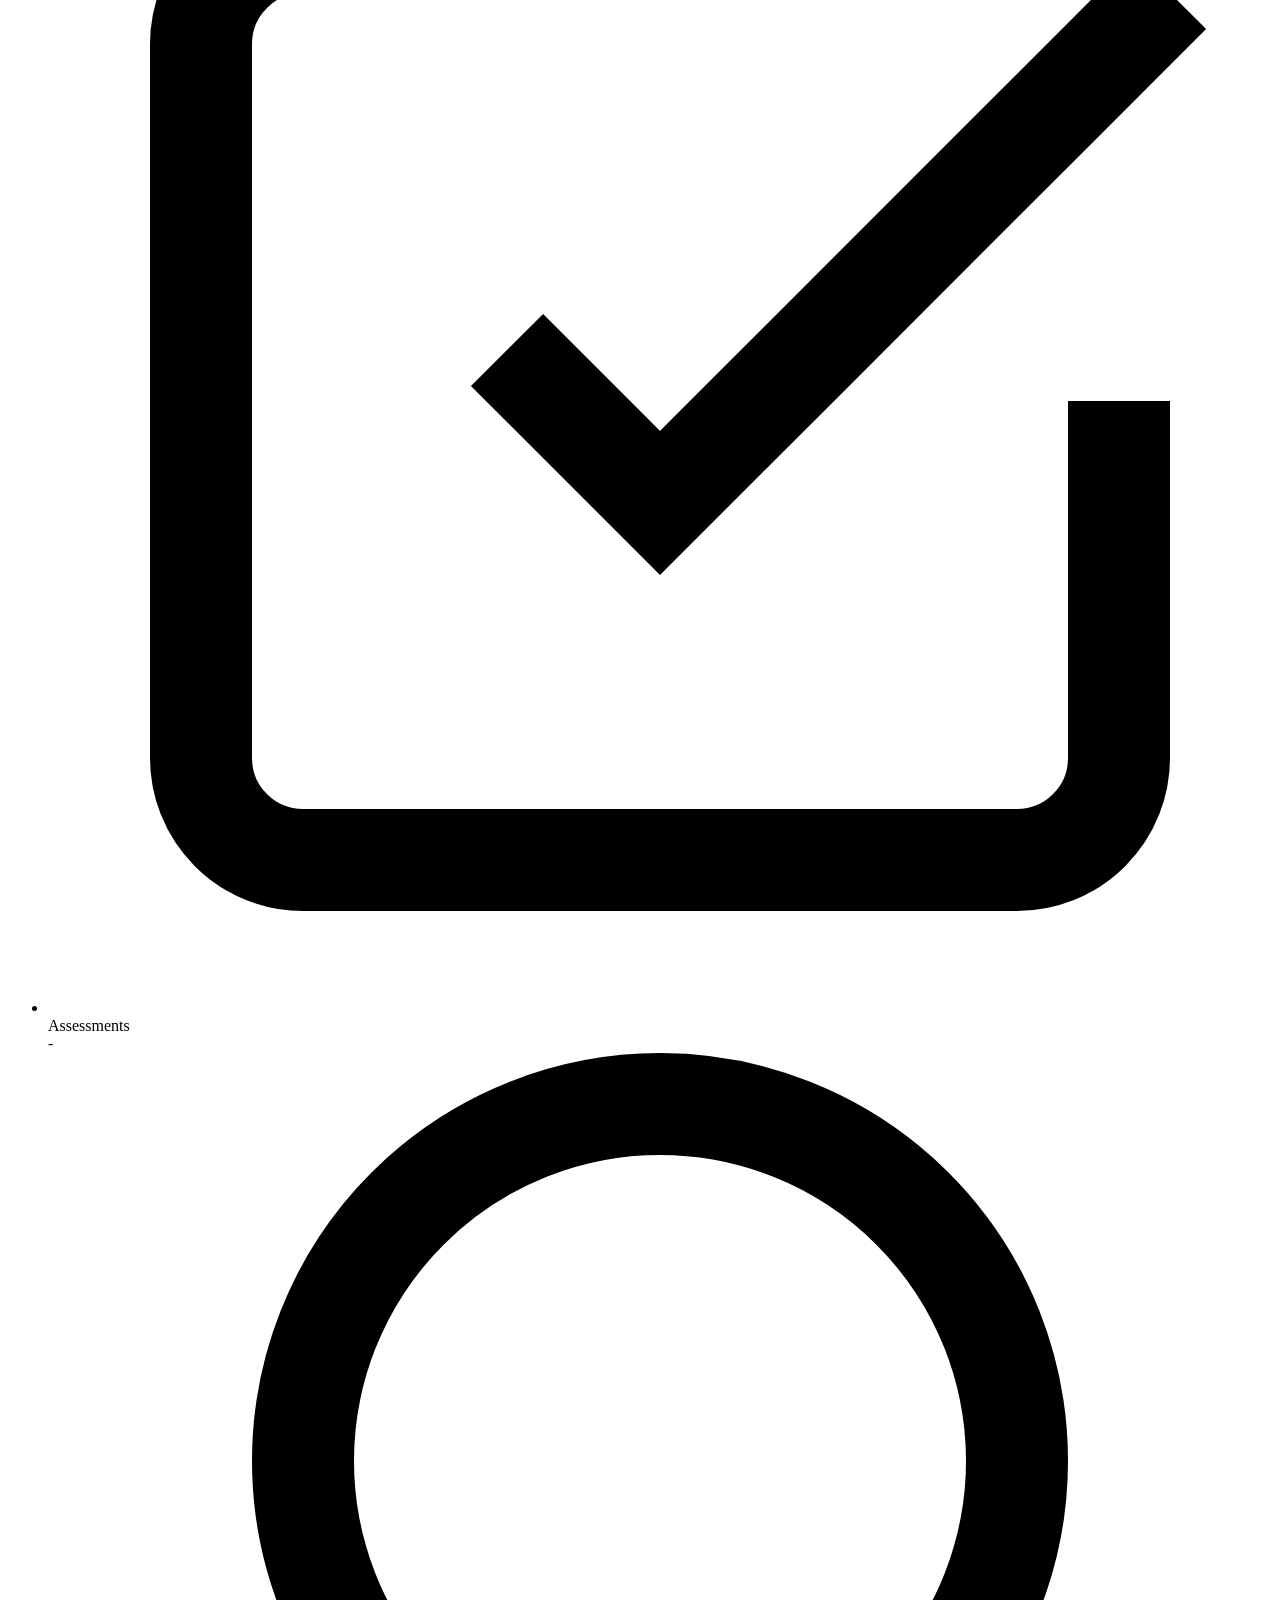
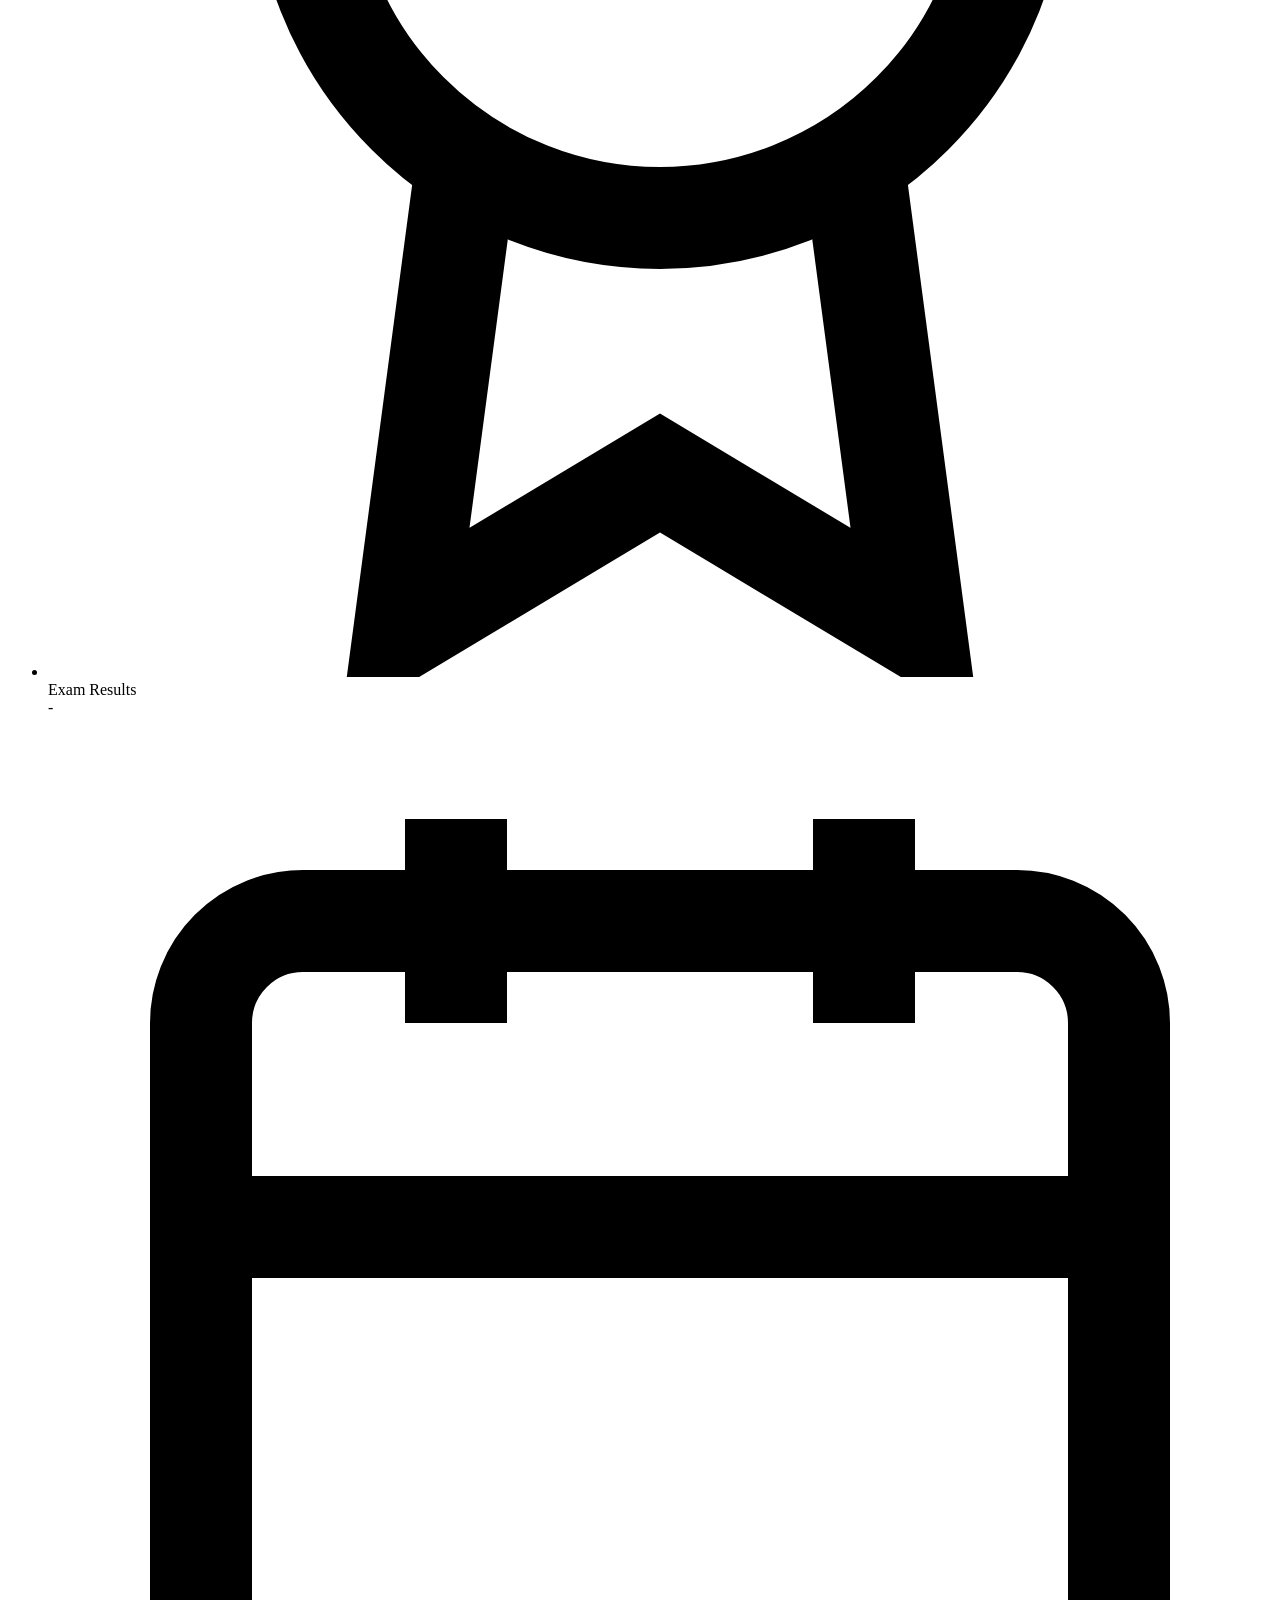
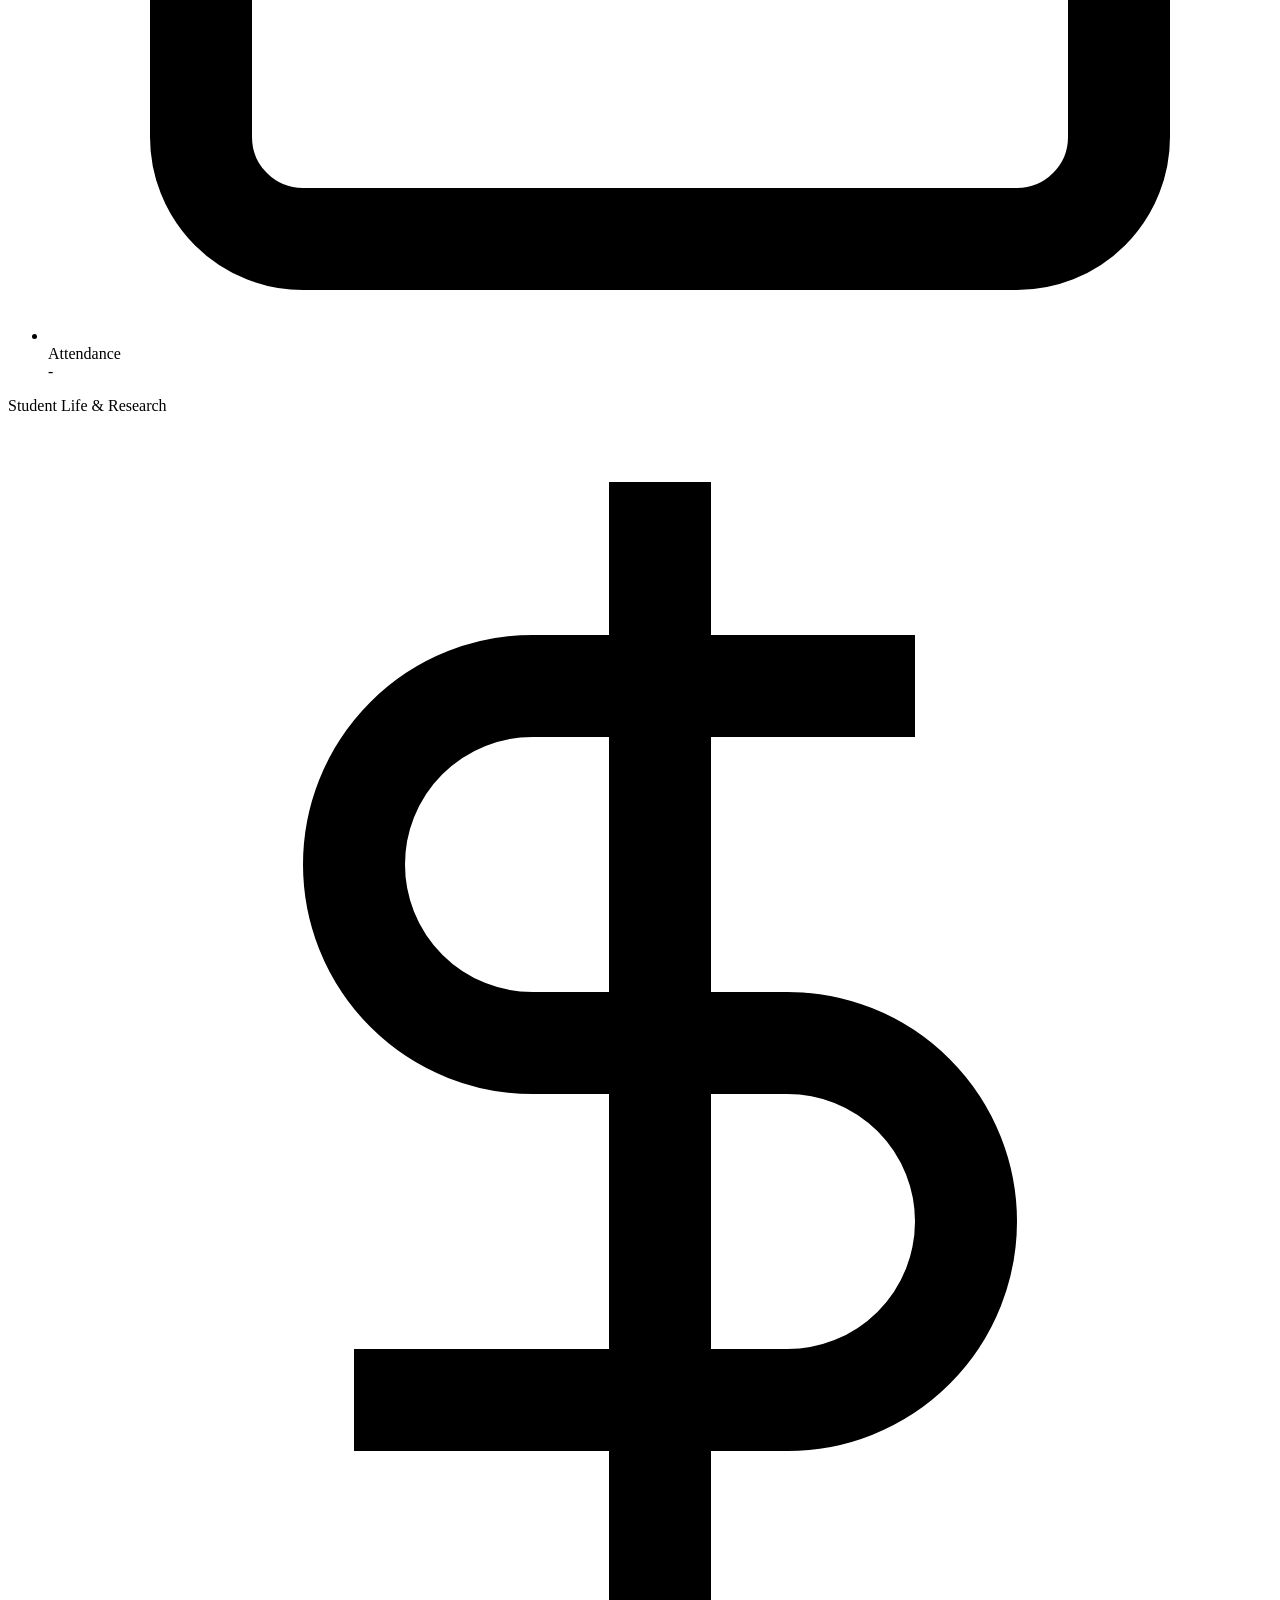
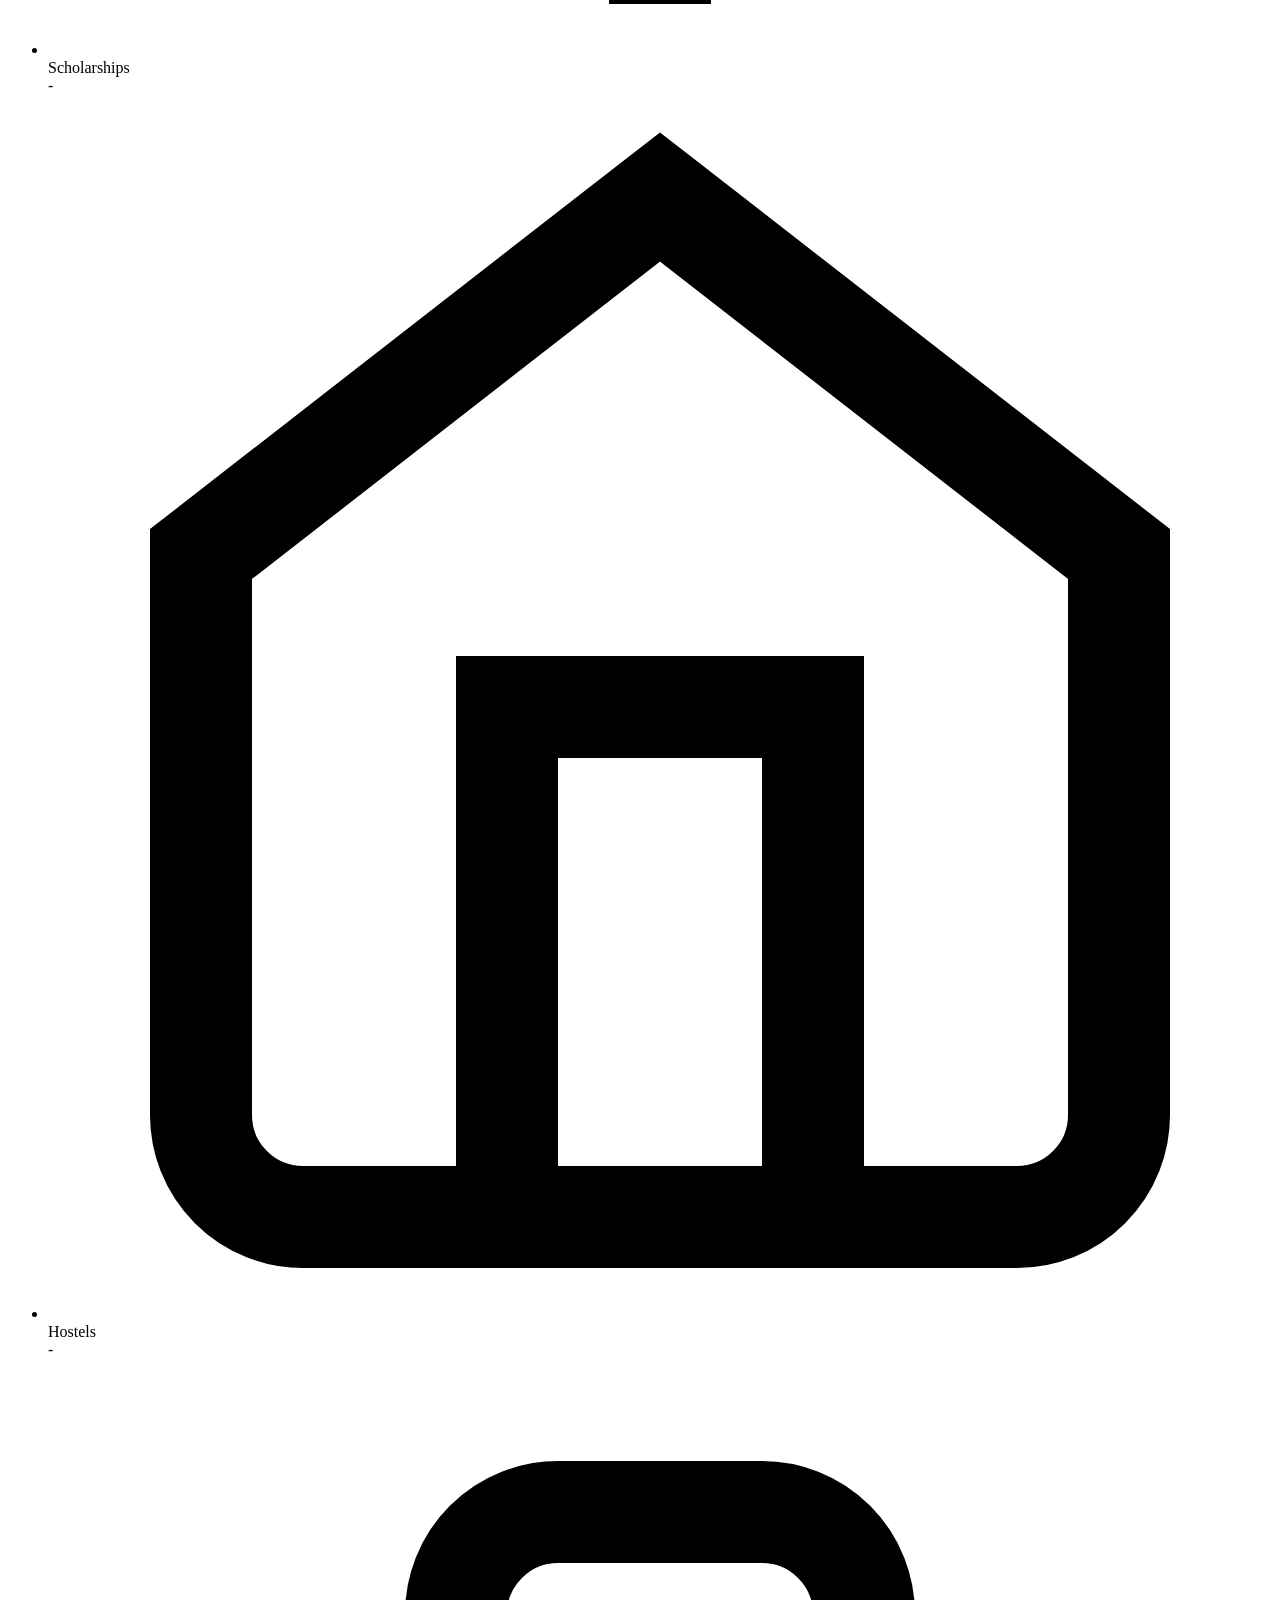
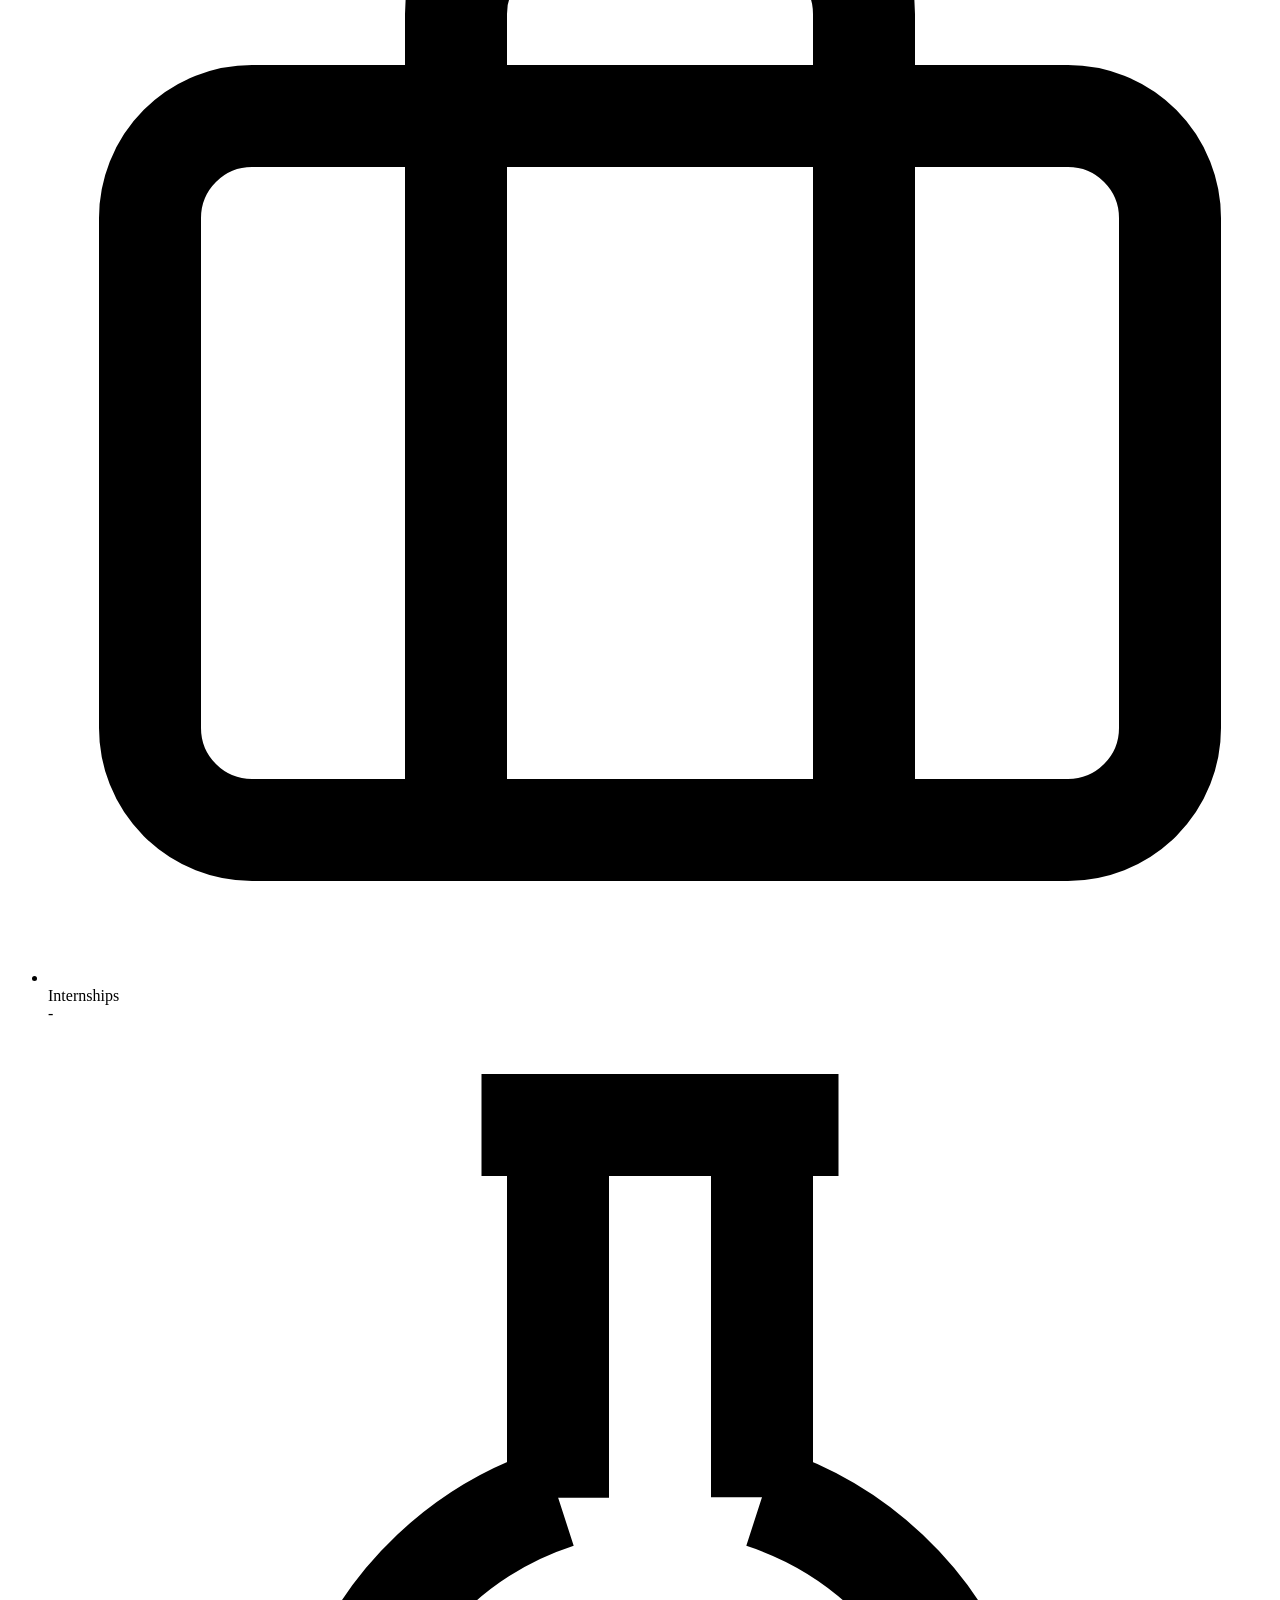
==== commit 5818d4ed: "Add role-based login and student/faculty/admin portals" ====
--- a/frontend/index.html
+++ b/frontend/index.html
@@ -11,10 +11,17 @@
   <link rel="preconnect" href="https://fonts.gstatic.com" crossorigin>
   <link href="https://fonts.googleapis.com/css2?family=Inter:wght@400;500;600;700&family=Outfit:wght@500;600;700;800&display=swap" rel="stylesheet">
   
+  <link href="https://fonts.googleapis.com/css2?family=Fraunces:opsz,wght@9..144,500;9..144,700&family=Inter+Tight:wght@400;500;600&family=JetBrains+Mono:wght@400;500&display=swap" rel="stylesheet">
   <link rel="stylesheet" href="/static/css/style.css">
+  <link rel="stylesheet" href="/static/css/manage.css">
+  <link rel="stylesheet" href="/static/css/portal.css">
 </head>
 <body>
-  <a href="/" style="position:fixed;right:18px;bottom:18px;z-index:99;padding:10px 16px;background:#c2410c;color:#fff;border-radius:6px;font:600 13px Inter,sans-serif;text-decoration:none;box-shadow:0 6px 20px rgba(0,0,0,.35)">← Insights dashboard</a>
+  <div style="position:fixed;right:18px;bottom:18px;z-index:99;display:flex;gap:8px;">
+    <a href="/admin" style="padding:10px 16px;background:var(--ink);color:var(--bg-primary);border-radius:4px;font:600 13px Inter,sans-serif;text-decoration:none;box-shadow:0 6px 20px rgba(0,0,0,.35)">← Insights Dashboard</a>
+    <a href="/admin/users" style="padding:10px 16px;background:var(--vermilion);color:#fff;border-radius:4px;font:600 13px Inter,sans-serif;text-decoration:none;box-shadow:0 6px 20px rgba(0,0,0,.35)">User Accounts →</a>
+    <button onclick="handleLogout()" style="padding:10px 14px;background:var(--bg-card);border:1px solid var(--border-color);color:var(--ink);border-radius:4px;font:600 13px Inter,sans-serif;cursor:pointer;box-shadow:0 6px 20px rgba(0,0,0,.2)">Sign Out</button>
+  </div>
 
   <div class="app-container">
     <!-- Sidebar Navigation -->
@@ -284,6 +291,18 @@
   <!-- Toast Notification Container -->
   <div class="toast-container" id="toast-container"></div>
 
+  <!-- Shared Portal & Auth Logic -->
+  <script src="/static/js/portal.js"></script>
+  <script>
+    document.addEventListener('DOMContentLoaded', async () => {
+      const user = await checkAuth();
+      if (!user) return;
+      if (user.role !== 'admin') {
+        window.location.href = `/${user.role}`;
+      }
+    });
+  </script>
+
   <!-- Application Logic -->
   <script src="/static/js/app.js"></script>
 </body>
